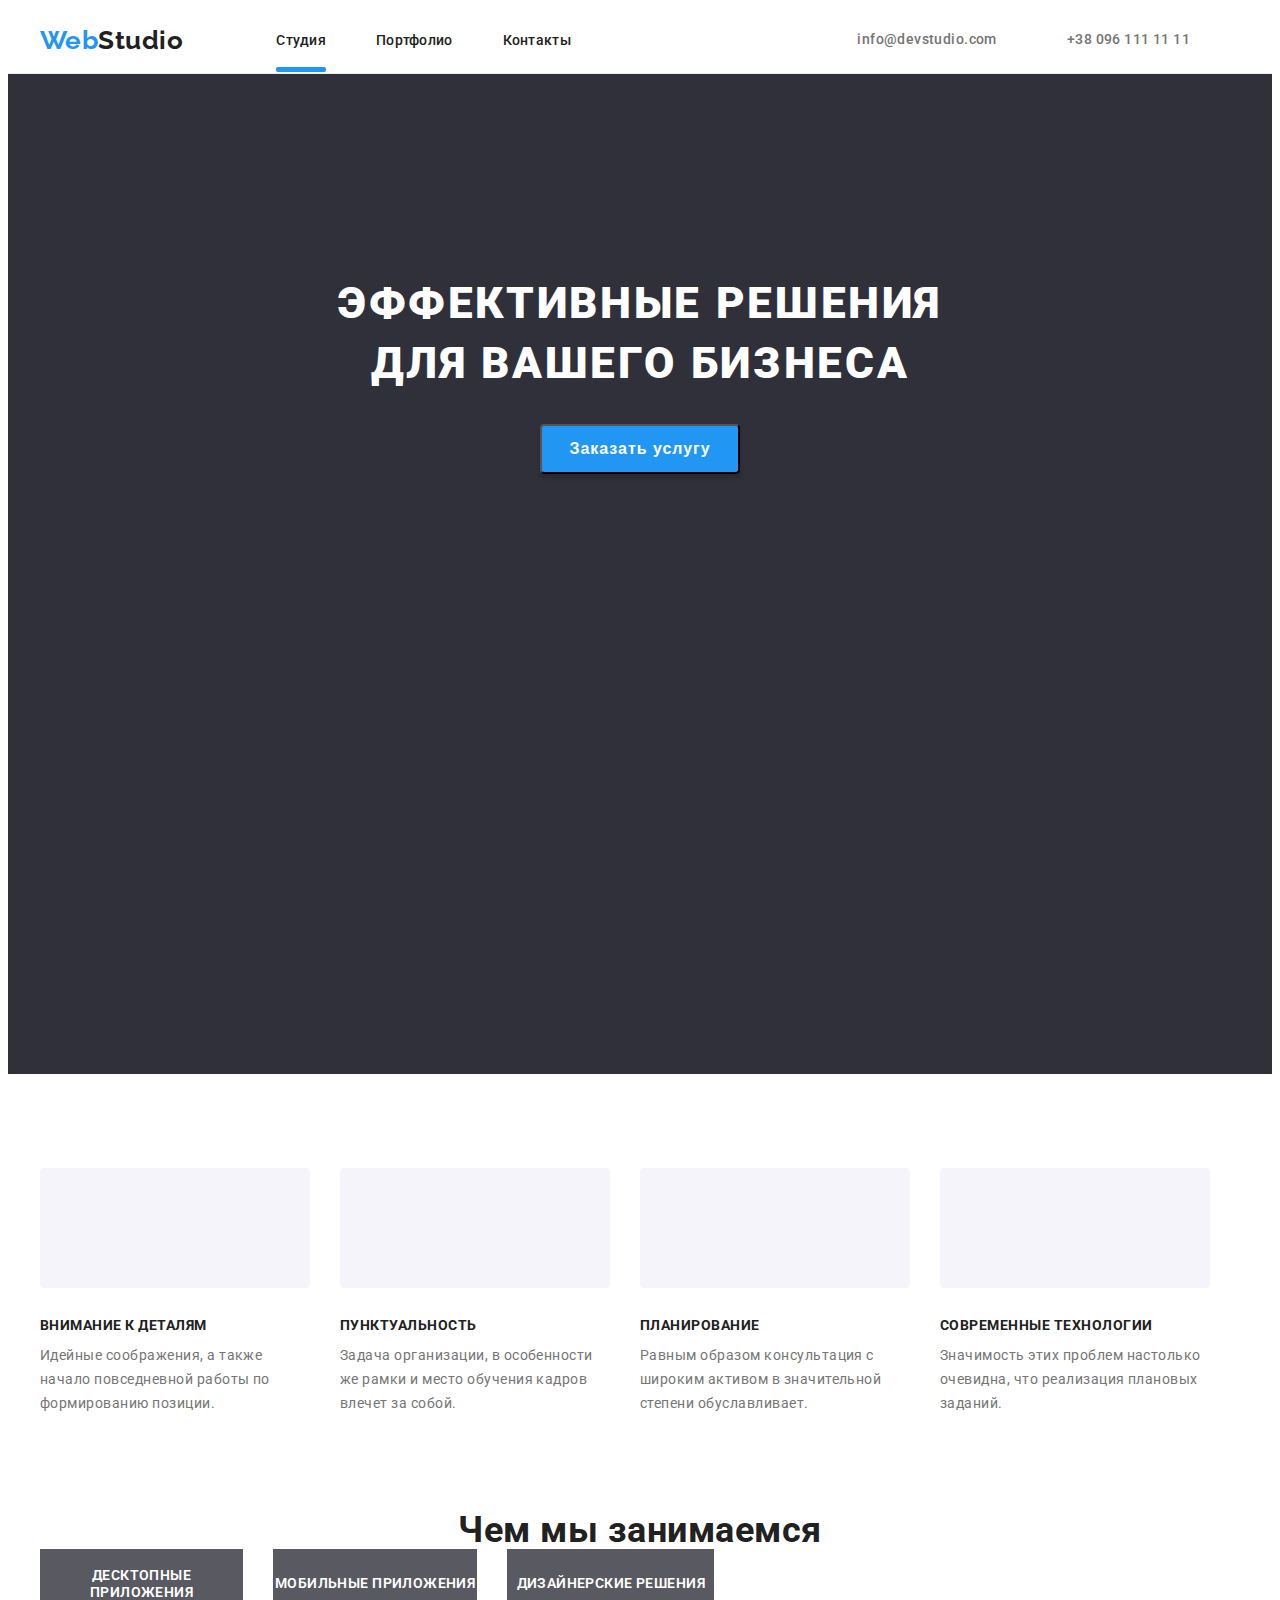
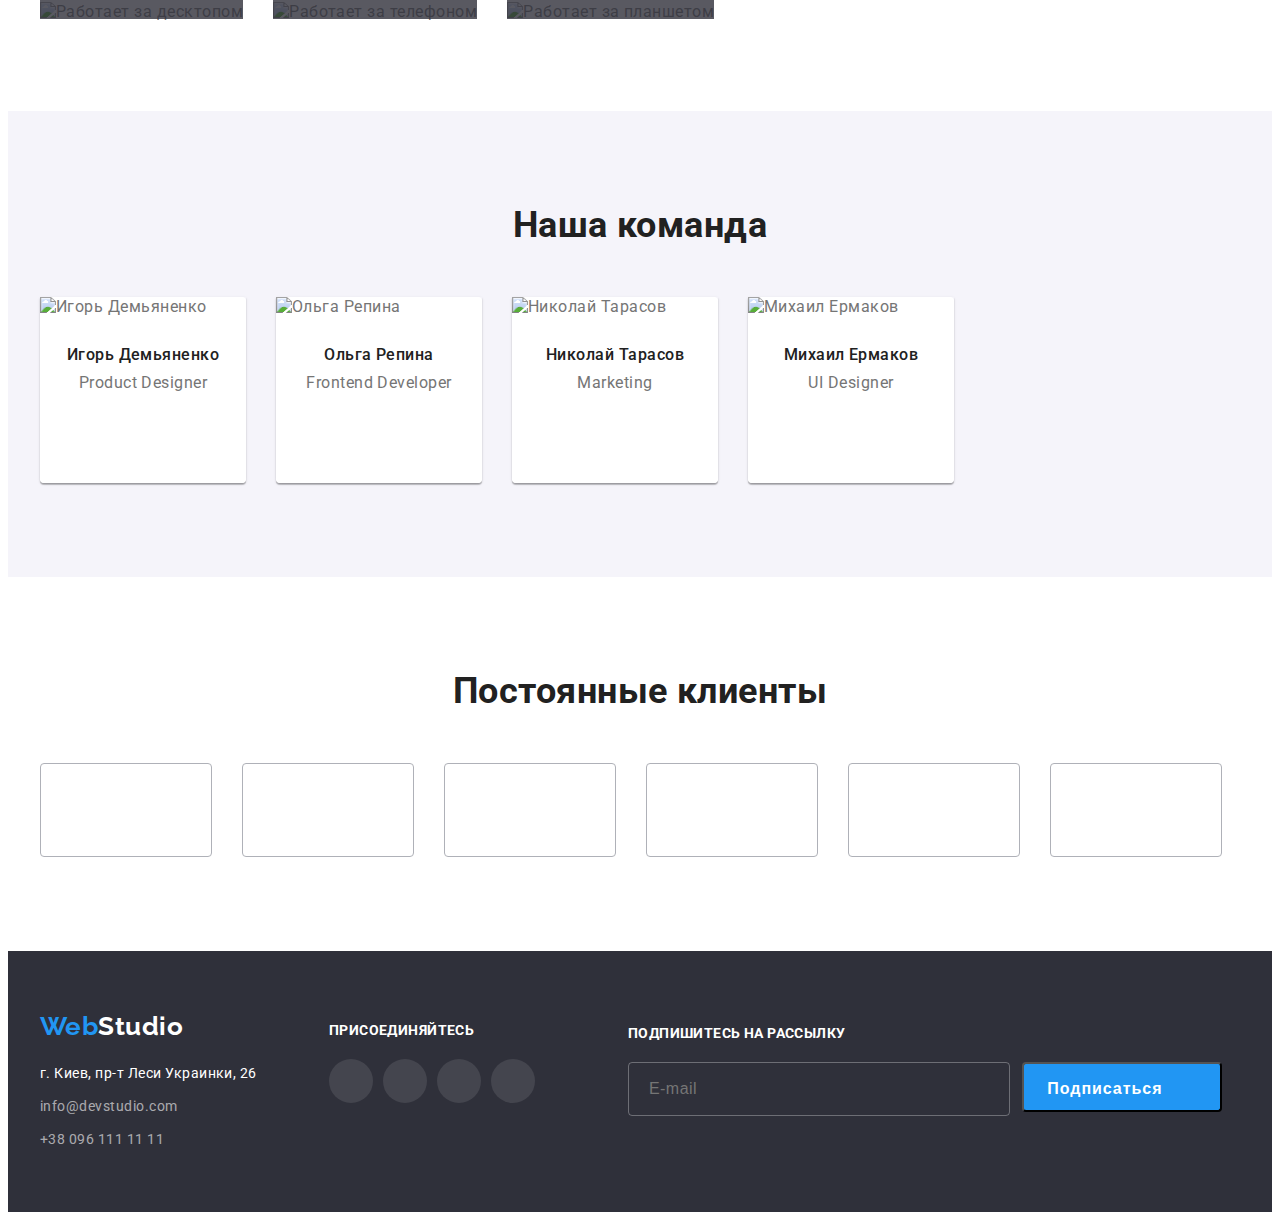
==== index.html @ 97c5f388 "3commit" ====
<!DOCTYPE html>
<html lang="ru">
<head>
    
    <meta charset="UTF-8">
    <meta http-equiv="X-UA-Compatible" content="IE=edge">
    <meta name="viewport" content="width=device-width, initial-scale=1.0">
    <title>Document</title>
    <link href="https://fonts.googleapis.com/css2?family=Raleway:wght@700&family=Roboto:wght@400;500;700;900&display=swap"
        rel="stylesheet">
        <link rel="stylesheet" href="https://cdnjs.cloudflare.com/ajax/libs/modern-normalize/1.1.0/modern-normalize.min.css"
            integrity="sha512-wpPYUAdjBVSE4KJnH1VR1HeZfpl1ub8YT/NKx4PuQ5NmX2tKuGu6U/JRp5y+Y8XG2tV+wKQpNHVUX03MfMFn9Q=="
            crossorigin="anonymous" referrerpolicy="no-referrer" />
    <link rel="stylesheet" href="./css/styles.css">
    <link rel="stylesheet" href="./css/main.min.css">
    <link rel="preconnect" href="./portfolio.html">
    <link rel="preconnect" href="https://fonts.googleapis.com">
    <link rel="preconnect" href="https://fonts.gstatic.com" crossorigin>
    
</head>
<body>
    <!-- Шапка сайта -->
    <header class="header">
        <div class="container">
        <nav class="nav">
            <a class="nav-logo link" href="" ><span class="logoweb">Web</span>Studio</a>
            <ul class="header-list list">
                <li class="header-item main-underline">
                    <a class="nav-link link" href="2">Студия </a>
                </li>
                <li class="header-item">
                    <a class="nav-link link" href="./portfolio.html">Портфолио</a>
                </li>
                <li class="header-item">
                    <a class="nav-link link" href="4">Контакты</a>
                </li>
            </ul>
        </nav>
        
        <div class="contactq">
             
            <a class="cont-mail link" href="mailto:info@devstudio.com">
                <svg class="header-logo-icon" width="16" height="12">
                    <use href="./images/icon-sprite/sprite.svg#icon-envelope"></use>
                </svg>info@devstudio.com
            </a>
           
            
            <a class="cont-mail link" href="tel:+380961111111">
                <svg class="header-logo-icon" width="10" height="16">
                <use href="./images/icon-sprite/sprite.svg#icon-smartphone"></use>
            </svg>+38 096 111 11 11
            </a>
        </div>
        </div>
        
    </header>
    <main>
     <section class="hero">
          <div class="container">
            <h1 class="hero-title">Эффективные решения<br>
            для вашего бизнеса</h1>
            <button data-modal-open class="main-button btn" type=button>Заказать услугу</button>
        </div>
    </section> 
    <section class="pluses">
        <div class="container">
            <ul class="pluses-list list">
            <li class="pluses-item">
                <div class="pluses-cont">
                    <svg class="" width="70" height="70">
                        <use href="./images/icon-sprite/sprite.svg#icon-antenna"></use>
                    </svg>
                        
                </div>
            <h2 class="pluses-title" >Внимание к деталям</h2>
            <p class="pluses-text" >Идейные соображения, а также начало повседневной работы по формированию позиции.</p>
            </li>
            <li class="pluses-item">
                <div class="pluses-cont">
                    <svg class="" width="70" height="70">
                        <use href="./images/icon-sprite/sprite.svg#icon-clock"></use>
                    </svg>
                </div>
            <h2 class="pluses-title" >Пунктуальность</h2>
            <p class="pluses-text" >Задача организации, в особенности же рамки и место обучения кадров влечет за собой.</p>
            </li>
            <li class="pluses-item">
                <div class="pluses-cont">
                    <svg class="" width="70" height="70">
                        <use href="./images/icon-sprite/sprite.svg#icon-diagram"></use>
                    </svg>
                </div>
            <h2 class="pluses-title" >Планирование</h2>
            <p class="pluses-text" >Равным образом консультация с широким активом в значительной степени обуславливает.</p>
            </li>
            <li class="pluses-item">
                <div class="pluses-cont">
                    <svg class="" width="70" height="70">
                        <use href="./images/icon-sprite/sprite.svg#icon-astronaut"></use>
                    </svg>
                </div>
            <h2 class="pluses-title" >Современные технологии</h2>
            <p class="pluses-text" >Значимость этих проблем настолько очевидна, что реализация плановых заданий.</p>
        
            </li>
            </ul>
        </div>
    </section> 
    <section class="cases">
        <div class="container">
        <h2 class="cases-title title">Чем мы занимаемся</h2>
        <ul class="cases-list list">
            <li class="cases-item">
            <div class="case-cont">  
            <img src="./images/Work/desktop.jpg" alt="Работает за десктопом" width="370">
            <p class="cases-text">Десктопные приложения</p>
            </div>
        </li>
            <li class="cases-item">
                <div class="case-cont">
                <img src="./images/Work/mobile.jpg" alt="Работает за телефоном" width="370">
            <p class="cases-text">МОБИЛЬНЫЕ ПРИЛОЖЕНИЯ</p>
        </div>
        </li>
            <li class="cases-item">
                <div class="case-cont">
                <img src="./images/Work/tablet.jpg" alt="Работает за планшетом" width="370">
            <p class="cases-text">ДИЗАЙНЕРСКИЕ РЕШЕНИЯ</p>
        </div>    
        </li>
        </ul>
        </div>
    </section> 
    <section class="team">
        <div class="container">
        <h2 class="team-title title">Наша команда</h2>
        <ul class="team-list list">
             
            <li  class="team-item">
                <div class="team-info">
               
                <img class="team-img" src="./images/Team/teammate1.jpg" alt="Игорь Демьяненко" width="270">
                <h3 class="teammate">Игорь Демьяненко</h3>
                <p class="position" lang="en">  Product Designer</p>
                <ul class="list team-icon">
                    <li class="team-marg">
                        <a class="tlm" href="">
                            <svg class="team-logo-icon" width="20" height="20">
                                <use href="./images/icon-sprite/sprite.svg#icon-instagram"></use>
                            </svg>
                        </a>
                    </li>
                    <li class="team-marg">
                        <a class="tlm" href="">
                            <svg class="team-logo-icon" width="20" height="20">
                                <use href="./images/icon-sprite/sprite.svg#icon-twitter"></use>
                            </svg>
                        </a>
                    </li>
                    <li class="team-marg">
                        <a class="tlm" href="">
                            <svg class="team-logo-icon" width="20" height="20">
                                <use href="./images/icon-sprite/sprite.svg#icon-facebook"></use>
                            </svg>
                        </a>
                    </li>
                    <li class="team-marg">
                        <a class="tlm" href="">
                            <svg class="team-logo-icon" width="20" height="20">
                                <use href="./images/icon-sprite/sprite.svg#icon-linkedin"></use>
                            </svg>
                        </a>
                    </li>
                    </li>
                </ul>
                </div>
                
                
            </li>
            
            <li class="team-item">
                <div class="team-info">
                <img class="team-img" src="./images/Team/teammate2.jpg" alt="Ольга Репина" width="270">
                <h3 class="teammate">Ольга Репина</h3>
                <p class="position" lang="en">Frontend Developer</p>
                <ul class="list team-icon">
                    <li class="team-marg">
                        <a class="tlm" href="">
                            <svg class="team-logo-icon" width="20" height="20">
                                <use href="./images/icon-sprite/sprite.svg#icon-instagram"></use>
                            </svg>
                        </a>
                    </li>
                    <li class="team-marg">
                        <a class="tlm" href="">
                            <svg class="team-logo-icon" width="20" height="20">
                                <use href="./images/icon-sprite/sprite.svg#icon-twitter"></use>
                            </svg>
                        </a>
                    </li>
                    <li class="team-marg">
                        <a class="tlm" href="">
                            <svg class="team-logo-icon" width="20" height="20">
                                <use href="./images/icon-sprite/sprite.svg#icon-facebook"></use>
                            </svg>
                        </a>
                    </li>
                    <li class="team-marg">
                        <a class="tlm" href="">
                            <svg class="team-logo-icon" width="20" height="20">
                                <use href="./images/icon-sprite/sprite.svg#icon-linkedin"></use>
                            </svg>
                        </a>
                    </li>
                    </li>
                </ul>
                </div>
            </li>
            <li class="team-item">
                <div class="team-info">
                <img class="team-img" src="./images/Team/teammate3.jpg" alt="Николай Тарасов" width="270">
                <h3 class="teammate">Николай Тарасов</h3>
                <p class="position" lang="en">Marketing</p>
            <ul class="list team-icon">
                <li class="team-marg">
                    <a class="tlm" href="">
                        <svg class="team-logo-icon" width="20" height="20">
                            <use href="./images/icon-sprite/sprite.svg#icon-instagram"></use>
                        </svg>
                    </a>
                </li>
                <li class="team-marg">
                    <a class="tlm" href="">
                        <svg class="team-logo-icon" width="20" height="20">
                            <use href="./images/icon-sprite/sprite.svg#icon-twitter"></use>
                        </svg>
                    </a>
                </li>
                <li class="team-marg">
                    <a class="tlm" href="">
                        <svg class="team-logo-icon" width="20" height="20">
                            <use href="./images/icon-sprite/sprite.svg#icon-facebook"></use>
                        </svg>
                    </a>
                </li>
                <li class="team-marg">
                    <a class="tlm" href="">
                        <svg class="team-logo-icon" width="20" height="20">
                            <use href="./images/icon-sprite/sprite.svg#icon-linkedin"></use>
                        </svg>
                    </a>
                </li>
                </li>
            </ul>
            </div>

            </li>
            <li class="team-item">
                <div class="team-info">
                <img class="team-img" src="./images/Team/teammate4.jpg" alt="Михаил Ермаков" width="270">
                <h3 class="teammate">Михаил Ермаков</h3>
                <p class="position" lang="en">UI Designer</p>
                <ul class="list team-icon">
                    <li class="team-marg">
                        <a class="tlm" href="">
                            <svg class="team-logo-icon" width="20" height="20">
                                <use href="./images/icon-sprite/sprite.svg#icon-instagram"></use>
                            </svg>
                        </a>
                    </li>
                    <li class="team-marg">
                        <a class="tlm" href="">
                            <svg class="team-logo-icon" width="20" height="20">
                                <use href="./images/icon-sprite/sprite.svg#icon-twitter"></use>
                            </svg>
                        </a>
                    </li>
                    <li class="team-marg">
                        <a class="tlm" href="">
                            <svg class="team-logo-icon" width="20" height="20">
                                <use href="./images/icon-sprite/sprite.svg#icon-facebook"></use>
                            </svg>
                        </a>
                    </li>
                    <li class="team-marg">
                        <a class="tlm" href="">
                            <svg class="team-logo-icon" width="20" height="20">
                                <use href="./images/icon-sprite/sprite.svg#icon-linkedin"></use>
                            </svg>
                        </a>
                    </li>
                    </li>
                </ul>
                </div>
            </li>
        </ul>
        </div>
    </section>
    
    <section class="clients">
        <div class="container">
        <h2 class="team-title title">Постоянные клиенты</h2>
        <ul class="list clients-list">
            <li class="clients-marg">
                <a class="clients-item" href="">
                <svg class="clients-logo-icon" width="106" height="60">
                    <use href="./images/icon-sprite/sprite.svg#icon-yako"></use>
                </svg>
                </a>
            </li>
            <li class="clients-marg">
                <a class="clients-item" href="">
                <svg class="clients-logo-icon" width="106" height="60">
                    <use href="./images/icon-sprite/sprite.svg#icon-company"></use>
                </svg>
                </a>
            </li>
            <li class="clients-marg">
                <a class="clients-item" href="">
                <svg class="clients-logo-icon" width="106" height="60">
                    <use href="./images/icon-sprite/sprite.svg#icon-company2"></use>
                </svg>
                </a>
            </li>
            <li class="clients-marg">
                <a class="clients-item" href="">
                <svg class="clients-logo-icon" width="106" height="60">
                    <use href="./images/icon-sprite/sprite.svg#icon-foster"></use>
                </svg>
                </a>
            </li>
            <li class="clients-marg">
                <a class="clients-item" href="">
                <svg class="clients-logo-icon" width="106" height="60">
                    <use href="./images/icon-sprite/sprite.svg#icon-brand"></use>
                </svg>
                </a>
            </li>
            <li class="clients-marg">
                <a class="clients-item" href="">
                <svg class="clients-logo-icon" width="106" height="60">
                    <use href="./images/icon-sprite/sprite.svg#icon-tagline"></use>
                </svg>
                </a>
            </li>
        </ul>
        </div>
    </section>
    </main>
    
    <!-- Футер -->
    <footer class="footer">
        <div class="container footer-cont">
                <div>
                    <a class="foot-logo link" href=""><span class="logoweb">Web</span>Studio</a>    <!-- address -->
                    <addres class="footer">
                <ul class="list">
                    
                <li class="addres-item">
                    <a class="foot-link link" href="https://goo.gl/maps/ouvRoWt94udnchgPA" target="blank">г. Киев, пр-т Леси Украинки, 26</a>
                </li>
                <li class="addres-item">
                    <a class="contact-link link" href="mailto:info@devstudio.com">info@devstudio.com</a>
                </li>
                <li class="addres-item">
                    <a class="contact-link link" href="tel:+380961111111">+38 096 111 11 11</a>
                </li>
                </ul>
                </div>
                <div class="soc-link-fot">
                    <p class="footer-title">ПРИСОЕДИНЯЙТЕСЬ</p>
                    <ul class="list team-icon">
                        <li class="soc-marg">
                            <a class="foot-soc-list" href="">
                            <svg class="foot-logo-icon" width="20" height="20">
                                <use href="./images/icon-sprite/sprite.svg#icon-instagram"></use>
                            </svg>
                            </a>
                        </li>
                        <li class="soc-marg">
                            <a class="foot-soc-list" href="">
                            <svg class="foot-logo-icon" width="20" height="20">
                                <use href="./images/icon-sprite/sprite.svg#icon-twitter"></use>
                            </svg>
                            </a>
                        </li>
                        <li class="soc-marg">
                            <a class="foot-soc-list" href="">
                            <svg class="foot-logo-icon" width="20" height="20">
                                <use href="./images/icon-sprite/sprite.svg#icon-facebook"></use>
                            </svg>
                            </a>
                        </li>
                        <li class="soc-marg">
                            <a class="foot-soc-list" href="">
                            <svg class="foot-logo-icon" width="20" height="20">
                                <use href="./images/icon-sprite/sprite.svg#icon-linkedin"></use>
                            </svg>
                            </a>
                        </li>
                        </li>
                    </ul>
                </div>
                <div class="subscribe">
                    <form>
                        <label class="title-mail-footer" for="mail">Подпишитесь на рассылку </label>
                        <div class="sub-send">
                        <input class="input-sub placeholder-footer" id="mail" type="mail" name="mail" placeholder="E-mail">
                        <button  class="foot-button btn" type=submit>Подписаться
                            <svg class="foot-btn-logo" width="24" height="24">
                                <use href="./images/icon-sprite/sprite.svg#icon-send"></use>
                            </svg>
                        </button>
                        </div>
                        
                        
                    </form>

                </div>
            
        </addres>
        </div>
    </footer>
<div class="backdrop is-hidden" data-modal >
    <div class="modal">
        <h3 class="modal-text">
            Оставьте свои данные, мы вам перезвоним
        </h3>
        <form action="#" class="modal-form" >
            
                <label class="modal-form-lable" for="name">Имя</label>
            <div class="input">
                <input type="text" name="name" id="name" class="modal-form-input">
                <svg class="modal-logo-icon" width="15" height="15">
                    <use href="./images/icon-sprite/sprite.svg#icon-user"></use>
                </svg>
            </div>
            
                <label class="modal-form-lable" for="tel">Телефон</label>
            <div class="input">
                <input type="tel" name="tel" id="tel" class="modal-form-input">
                <svg class="modal-logo-icon" width="15" height="15">
                    <use href="./images/icon-sprite/sprite.svg#icon-tel2"></use>
                </svg>
            </div>
            
                <label class="modal-form-lable" for="mail1">Почта</label>
            <div class="input">
                <input type="mail" name="mail" id="mail1" class="modal-form-input">
                <svg class="modal-logo-icon" width="15" height="15">
                    <use href="./images/icon-sprite/sprite.svg#icon-mail2"></use>
                </svg>
            </div>
            <div class="textarea-cont">
                <label class="modal-form-lable" for="comment">Комментарий</label>
                <textarea style="" class="modal-txt placeholder-text" name="comment" id="comment" placeholder="Введите текст" ></textarea>
            </div>
            <div class="check-cont">
                <input type="checkbox" id="check" class="visually-hidden  checkbox" name="policy">
                <label class="check-text" for="check">
                    <span class="icon-check" >
                    <svg class="icon-property" width="18" height="18">
                        <use href="./images/icon-sprite/sprite.svg#icon-check"></use>
                    </svg>
                    </span>
                    Соглашаюсь с рассылкой и принимаю </label><a class="policy-text" href="" >Условия договора</a>
            </div>
            <button data-modal-open class="main-button btn" type=submit>Отправить</button>

        
         <div data-modal-close class="close-cont">
        <img data-modal-close src="./images/close-black-18dp (2) 1.svg" alt="close" width="18">
            </div>
            
        </form>
    
    
        
    </div>
</div>
<script src="./js/model.js"></script>
</body>
</html>
---- css/main.min.css ----
body{background-color:#ffffff;font-family:'Roboto', sans-serif;color:var(--main-text-color);letter-spacing:0.03em}p,h1,h2,h3,h4,h5,h6{margin-top:0;margin-bottom:0}ul{margin-top:0;margin-bottom:0;padding-left:0}.list{list-style:none}.link{text-decoration:none;color:var(--main-title-color);transition-property:color;transition-duration:250ms;transition-timing-function:cubic-bezier(0.4, 0, 0.2, 1)}.link:hover,.link:focus{color:var(--accent-color)}:root{--main-title-color: #212121;--secondary-title-color: #303030;--main-text-color: #757575;--secondary-text-color: #9da4bd;--accent-color: #2196f3;--h1-color: #ffffff}.container{width:1200px;padding-left:15px;padding-right:15px;margin:0 auto}.title{font-weight:700;font-size:36px;line-height:1.16;color:var(--main-title-color)}.visually-hidden{position:absolute;width:1px;height:1px;margin:-1px;padding:0;overflow:hidden;border:0;clip:rect(0 0 0 0)}.header-link:focus,.header-link:hover{background-color:#2196f3}.header-logo-icon:hover,.header-logo-icon:focus{fill:#03a9f4}.header{border-bottom:1px solid #ececec}.header .container{display:flex;align-items:center}.header-list{display:flex}.logo-icon{fill:currentColor}.logo-icon:hover,.logo-icon:focus{background-color:#2196f3;fill:white}.header-logo-icon{margin-right:10px;transition:color 250ms cubic-bezier(0.4, 0, 0.2, 1)}.nav{display:flex;align-items:center}.contactq{display:flex;margin-left:auto;align-items:center}.contact-div-right{display:flex;margin-left:30px;align-items:center}.contact-div-right:hover{fill:#03a9f4}.contact-div{display:flex;align-items:center;transition:color 250ms cubic-bezier(0.4, 0, 0.2, 1)}.contact-div:hover{fill:#03a9f4}.nav-logo{font-family:'Raleway', sans-serif;font-size:26px;line-height:1.2;font-weight:700;margin-right:93px}.logoweb{color:var(--accent-color)}.nav-link{position:relative;display:block;padding-top:24px;padding-bottom:25px;font-size:14px;line-height:1.16;font-weight:500;letter-spacing:0.02em}.header-item{position:relative}.header-item:not(:last-child){margin-right:50px}.main-underline::after{position:absolute;content:'';display:flex;width:100%;height:5px;background-color:#2196f3;border-radius:2px;bottom:1px;transition-property:color;transition-duration:250ms;transition-timing-function:cubic-bezier(0.4, 0, 0.2, 1)}.main-underline:hover::after{color:#03a9f4}.second-underline::after{position:absolute;content:'';display:flex;width:100%;height:5px;background-color:#2196f3;border-radius:2px;bottom:1px}.cont-mail{display:flex;align-items:center;padding-top:24px;padding-bottom:25px;font-size:14px;line-height:1.14;font-weight:500;color:var(--main-text-color);letter-spacing:0.03em;margin-right:50px;transition:color 250ms cubic-bezier(0.4, 0, 0.2, 1)}.cont-mail:hover,.cont-mail:focus{fill:#03a9f4}.cont-tel{display:block;padding-top:24px;padding-bottom:25px;font-size:14px;line-height:1.14;font-weight:500;color:var(--main-text-color);letter-spacing:0.03em;transition:color 250ms cubic-bezier(0.4, 0, 0.2, 1)}.cont-tel:hover,.cont-tel:focus{fill:#03a9f4}.hero{background-color:#2f303a;height:600px;padding-top:200px;display:block;max-width:1600px;margin-left:auto;margin-right:auto;background-size:cover;background-repeat:no-repeat;background-position:center;background-image:linear-gradient(rgba(47,48,58,0.4), rgba(47,48,58,0.4)),url(../images/hero.jpg);text-align:center;padding-top:200px;padding-bottom:200px}.hero-title{text-align:center;text-transform:uppercase;font-size:44px;font-weight:900;line-height:1.36;letter-spacing:0.06em;color:var(--h1-color)}.main-button{font-size:16px;font-weight:700;line-height:1.86;color:var(--h1-color);background-color:var(--accent-color);letter-spacing:0.06em;box-shadow:0px 4px 4px rgba(0,0,0,0.15);width:200px;height:50px;border-radius:4px;display:block;margin:auto;margin-top:30px}.btn:hover,.btn:focus{color:var(--h1-color);background-color:var(--accent-color)}.pluses{display:flex;padding-top:94px;padding-bottom:94px}.pluses-list{display:flex}.pluses-cont{display:flex;justify-content:center;align-items:center;width:270px;height:120px;background-color:#f5f4fa;border-radius:4px;margin-bottom:30px}.pluses-item{width:270px}.pluses-item:not(:last-child){margin-right:30px}.pluses-item .pluses-title{text-transform:uppercase;font-size:14px;line-height:1.14;font-weight:700;color:var(--main-title-color);margin-bottom:10px}.pluses-text{font-size:14px;line-height:1.71}.cases-title{text-align:center;margin-bottom:50px}.cases-list{display:flex}.cases{padding-bottom:90px}.cases-item:not(:last-child){margin-right:30px}.case-cont{position:relative}.cases-text{position:absolute;font-style:normal;font-weight:600;font-size:14px;line-height:1.2;text-align:center;letter-spacing:0.03em;text-transform:uppercase;color:#fff;display:flex;bottom:2px;left:0;justify-content:center;align-items:center;width:100%;height:70px;background-color:rgba(47,48,58,0.8)}.team{background-color:#f5f4fa;padding-top:94px;padding-bottom:94px}.team-icon{display:flex;justify-content:center;align-items:center;padding-bottom:30px}.team-info{background-color:white;border-radius:4px}.tlm{display:flex;justify-content:center;align-items:center;width:44px;height:44px;border-radius:50%;transition-property:background-color, fill;transition-duration:250ms;transition-timing-function:cubic-bezier(0.4, 0, 0.2, 1)}.tlm:focus,.tlm:hover{background-color:#2196f3;fill:white}.tlm:focus.team-logo-icon,.tlm:focus .team-logo-icon,.tlm:hover.team-logo-icon,.tlm:hover .team-logo-icon{fill:white}.tlm .team-logo-icon{fill:#afb1b8;transition-property:background-color, fill;transition-duration:250ms;transition-timing-function:cubic-bezier(0.4, 0, 0.2, 1)}.team-marg:not(:last-child){margin-right:10px}.logo-icon{fill:currentColor}.team-list{display:flex}.team-title{text-align:center;margin-bottom:50px}.team-img{margin-bottom:30px}.team-item{box-shadow:0px 1px 3px rgba(0,0,0,0.12),0px 1px 1px rgba(0,0,0,0.14),0px 2px 1px rgba(0,0,0,0.2);border-radius:0px 0px 4px 4px}.team-item:not(:last-child){margin-right:30px}.teammate{font-size:16px;line-height:1.17;font-weight:500;color:var(--main-title-color);text-align:center}.position{font-size:16px;line-height:1.17;color:var(--main-text-color);margin-top:10px;margin-bottom:16px;text-align:center}.clients{padding-top:94px;padding-bottom:94px}.clients-list{display:flex}.clients-item{display:flex;width:170px;height:92px;border:1px solid #afb1b8;border-radius:4px;justify-content:center;align-items:center;transition-property:border;transition-duration:250ms;transition-timing-function:cubic-bezier(0.4, 0, 0.2, 1)}.clients-item:hover{border:1px solid #03a9f4}.clients-item:hover .clients-logo-icon{fill:#2196f3}.clients-item:focus .clients-logo-icon{fill:#2196f3}.clients-marg:not(:last-child){margin-right:30px}.clients-logo-icon{fill:#afb1b8;transition-property:fill;transition-duration:250ms;transition-timing-function:cubic-bezier(0.4, 0, 0.2, 1)}.footer{background-color:#2f303a;padding-bottom:60px;padding-top:60px}.footer-cont{display:flex}.soc-link-fot{margin-left:72px;padding-top:12px}.footer-title{margin-bottom:20px;color:white;font-weight:700;font-size:14px;line-height:1.14;letter-spacing:0.03em;text-transform:uppercase}.footer-list{display:flex}.contact-link{font-size:14px;line-height:1.71;color:rgba(255,255,255,0.6);margin-top:9px;margin-bottom:9px}.addres-item:not(:last-child){margin-bottom:9px}.foot-logo{display:flex;font-family:'Raleway', sans-serif;font-size:26px;line-height:1.2;font-weight:700;color:#ffffff;margin-bottom:20px}.foot-link{font-size:14px;line-height:1.71;color:#ffffff;text-decoration:none}.foot-soc-list{display:flex;justify-content:center;align-items:center;width:44px;height:44px;border-radius:50%;background-color:rgba(255,255,255,0.1);transition-property:background-color, fill;transition-duration:250ms;transition-timing-function:cubic-bezier(0.4, 0, 0.2, 1)}.foot-soc-list:focus,.foot-soc-list:hover{background-color:#2196f3;fill:white}.soc-marg:not(:last-child){margin-right:10px}.foot-logo-icon{fill:#ffffff}.subscribe{display:flex;margin-left:93px;padding-top:12px}.sub-send{display:flex;margin-top:20px}.input-sub{width:358px;height:50px;border-radius:4px;background-color:transparent;border:1px solid rgba(255,255,255,0.3);padding-left:20px}.foot-btn-logo{fill:white;margin-left:10px}.title-mail-footer{font-weight:bold;font-size:14px;line-height:16px;letter-spacing:0.03em;text-transform:uppercase;color:#ffffff;align-items:baseline}.placeholder-footer{font-size:16px;line-height:calc(20 / 16);letter-spacing:0.03em;color:rgba(255,255,255,0.6)}.foot-button{display:flex;position:relative;font-size:16px;padding-top:10px;padding-bottom:10px;align-content:center;justify-content:center;font-weight:700;line-height:1.86;color:var(--h1-color);background-color:var(--accent-color);letter-spacing:0.06em;width:200px;height:50px;border-radius:4px;margin-left:12px}.filt-sect{padding-top:94px;padding-bottom:94px}.filters{display:flex;justify-content:center;margin-bottom:50px}.btn:hover,.btn:focus{box-shadow:0px 1px 3px rgba(0,0,0,0.12),0px 1px 1px rgba(0,0,0,0.14),0px 2px 1px rgba(0,0,0,0.2)}.filter-item:not(:last-child){margin-right:8px}.case{display:flex;flex-wrap:wrap}.case-name{font-size:18px;line-height:2;color:var(--main-title-color)}.case-text{font-size:14px;line-height:1.88}.case-item{cursor:pointer;transition-property:box-shadow;transition-duration:250ms;transition-timing-function:cubic-bezier(0.4, 0, 0.2, 1)}.case-item:hover{box-shadow:0px 1px 3px rgba(0,0,0,0.12),0px 1px 1px rgba(0,0,0,0.14),0px 2px 1px rgba(0,0,0,0.2)}.case-item:hover .overlay-text{transform:translateY(-100%);opacity:1}.case-item:not(:nth-child(n+7)){margin-bottom:30px}.case-item:not(:nth-child(3n)){margin-right:30px}.case-border{border:1px solid #eeeeee;border-top:1px solid #eeeeee;margin-top:-5px;padding-left:24px;padding-top:20px;padding-bottom:20px}.overlay{position:relative;overflow:hidden}.overlay-text{position:absolute;font-weight:normal;font-size:18px;line-height:calc(28 / 18);padding:63px 24px;color:#ffffff;transition:transform 250ms cubic-bezier(0.4, 0, 0.2, 1);width:100%;height:100%;background-color:rgba(33,150,243,0.9);opacity:1}.pointer{cursor:pointer;font-size:16px;font-weight:500;line-height:1.63;color:var(--main-title-color);background-color:#f5f4fa;border-radius:4px;border:transparent;padding:6px 22px 6px 22px;transition-property:color, background-color;transition-duration:250ms;transition-timing-function:cubic-bezier(0.4, 0, 0.2, 1)}.backdrop{position:fixed;left:0;top:0;width:100%;height:100%;background-color:rgba(0,0,0,0.2);opacity:1;transition-property:opacity;transition-duration:250ms;transition-timing-function:cubic-bezier(0.4, 0, 0.2, 1)}.backdrop.is-hidden{opacity:0;pointer-events:none}.backdrop.is-hidden .modal{transform:translate(-50%, -50%) scale(0.5)}.modal{position:absolute;top:50%;left:50%;transform:translate(-50%, -50%) scale(1);width:528px;height:581px;background-color:#fff;padding:40px;transition:transform 250ms cubic-bezier(0.4, 0, 0.2, 1)}.modal-text{font-size:20px;line-height:calc(23 / 20);text-align:center;letter-spacing:0.03em;color:#212121;margin-bottom:12px}.input{display:flex;justify-content:center;flex-direction:column;margin-bottom:10px}.modal-form-lable{top:0;left:0;margin-bottom:4px;font-weight:normal;font-size:12px;line-height:calc(14 / 12);letter-spacing:0.01em;color:#757575;display:block}.modal-form-input{position:relative;width:448px;height:40px;border:solid 1px rgba(33,33,33,0.2);border-radius:4px;cursor:pointer;padding-left:42px;transition:border-color 250ms cubic-bezier(0.4, 0, 0.2, 1)}.modal-form-input:hover,.modal-form-input:focus{border-color:var(--accent-color);fill:var(--accent-color)}.modal-logo-icon{position:absolute;margin-left:12px;transition:fill 250ms cubic-bezier(0.4, 0, 0.2, 1)}.modal-form-input:hover+.modal-logo-icon,.modal-form-input:focus+.modal-logo-icon{fill:var(--accent-color)}.textarea-cont{display:flex;flex-direction:column}.modal-txt{width:100%;height:120px;border:solid 1px rgba(33,33,33,0.2);border-radius:4px;transition:border-color 250ms cubic-bezier(0.4, 0, 0.2, 1);resize:none;display:block;padding-left:16px;padding-top:12px;margin-bottom:20px}.placeholder-text{font-weight:normal;font-size:12px;line-height:calc(14 / 12);letter-spacing:0.01em}.check-cont{display:flex;flex-direction:row;font-weight:400;font-size:14px;line-height:1.7;letter-spacing:0.03em}.check-text{display:flex;align-items:center;font-weight:normal;font-size:14px;line-height:24px;letter-spacing:0.03em;color:#757575;text-align:center}.policy-text{font-weight:normal;font-size:14px;line-height:24px;letter-spacing:0.03em;text-decoration:underline;color:var(--accent-color)}.icon-check{width:16px;height:15px;border:solid 2px #000000;border-radius:2px;margin-right:7px;display:flex;justify-content:center;align-items:center}.icon-property{fill:transparent}.checkbox:checked+.check-text>.icon-check{background-color:var(--accent-color);border:none}.close-cont{position:absolute;display:flex;justify-content:center;align-items:center;top:0;right:0;width:30px;height:30px;border-radius:50%;border:1px solid rgba(0,0,0,0.1);margin-top:8px;margin-right:8px;box-shadow:0px 1px 3px rgba(0,0,0,0.12),0px 1px 1px rgba(0,0,0,0.14),0px 2px 1px rgba(0,0,0,0.2)}
/*# sourceMappingURL=main.min.css.map */
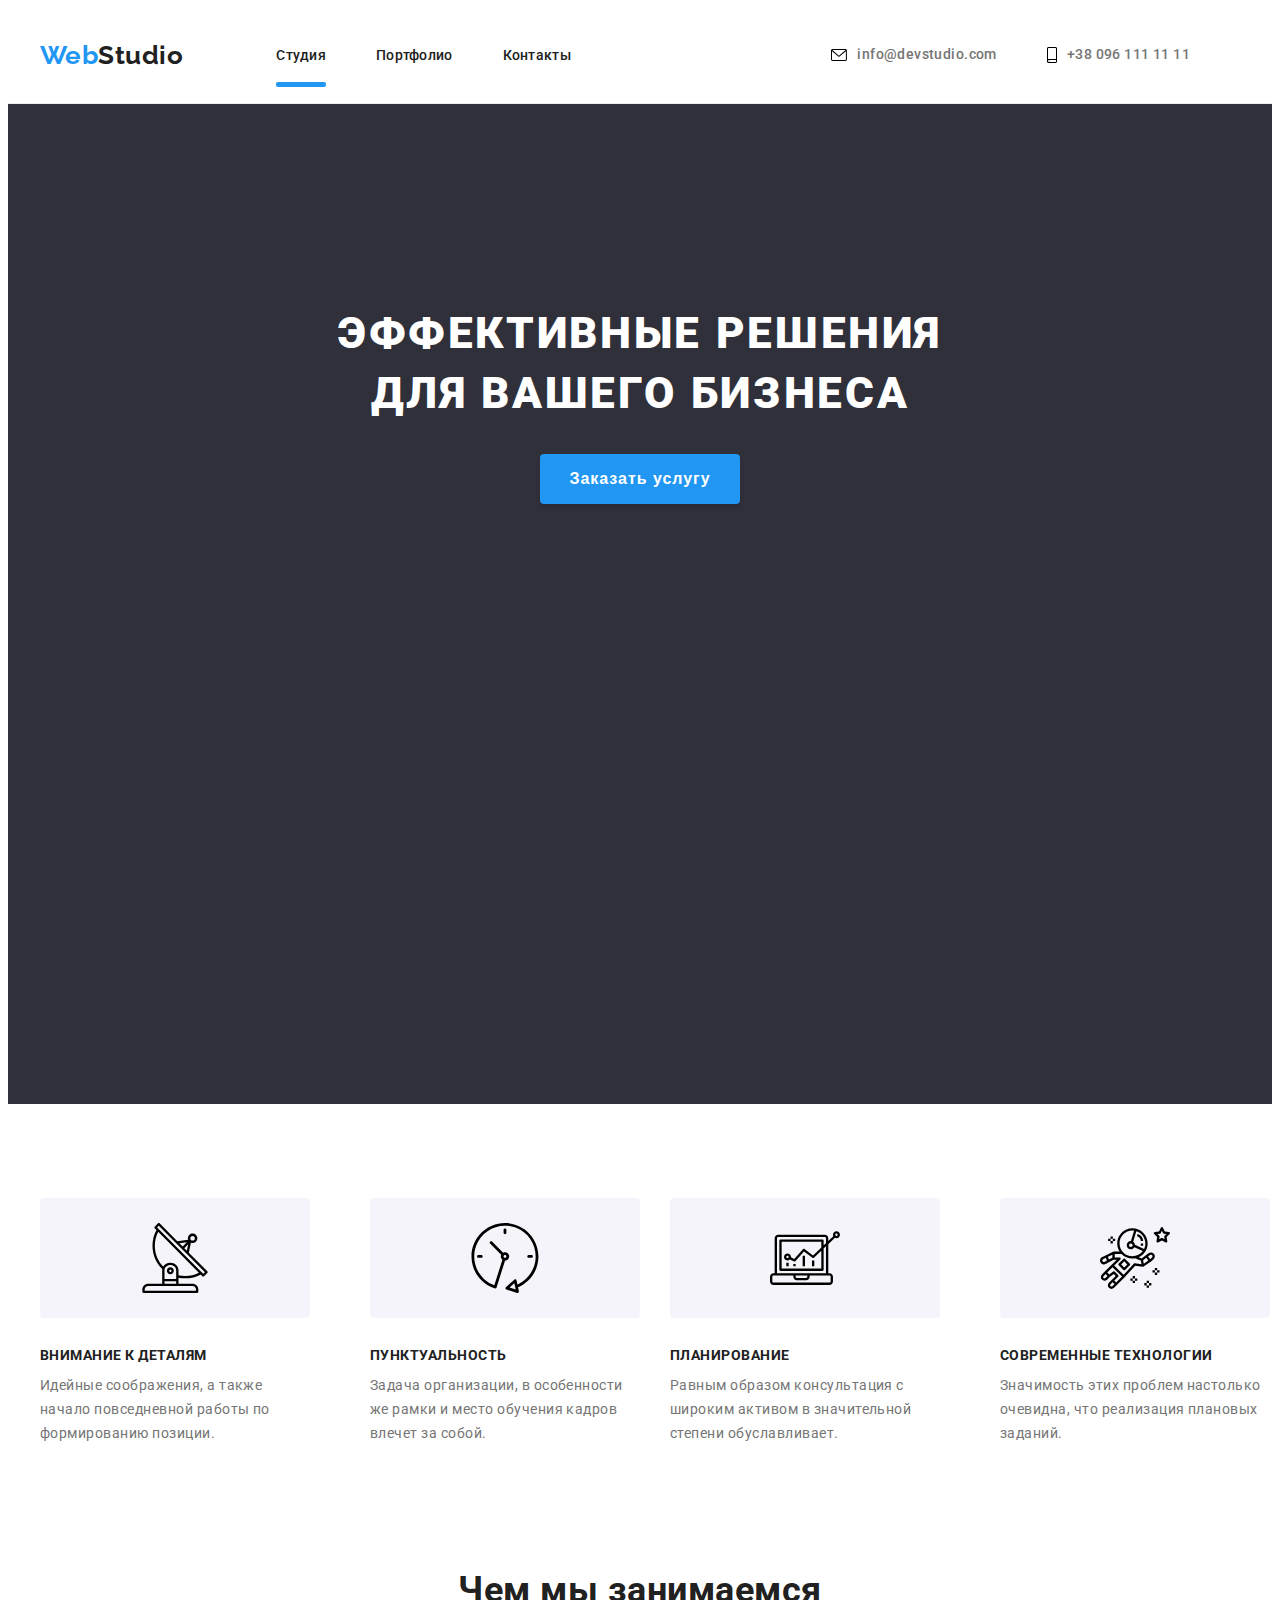
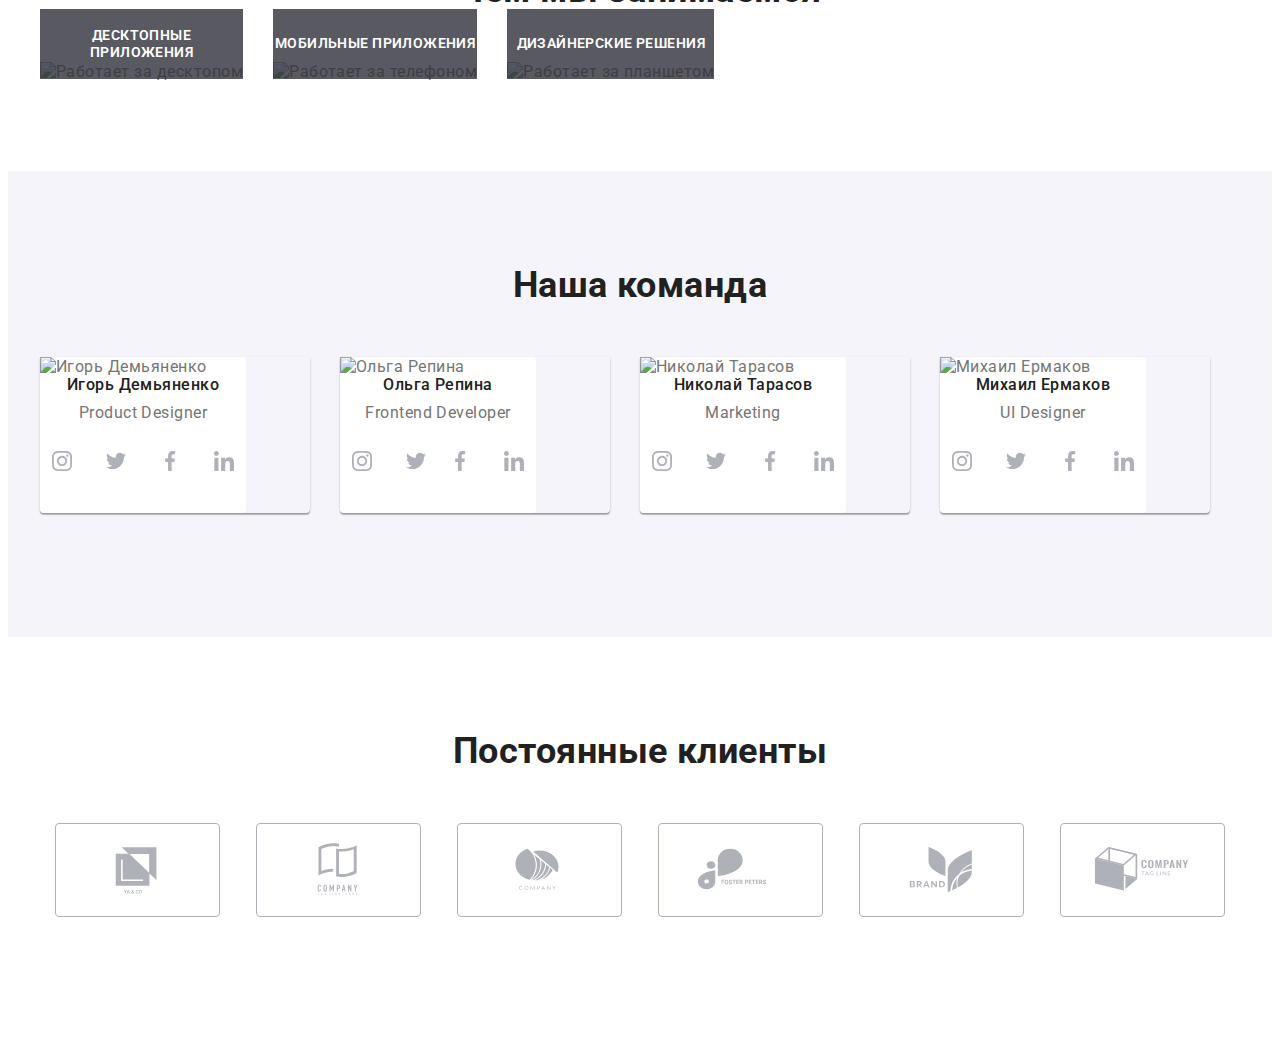
==== commit 0d0cea3d: "first commit" ====
--- a/index.html
+++ b/index.html
@@ -20,88 +20,130 @@
 </head>
 <body>
     <!-- Шапка сайта -->
-    <header class="header">
-        <div class="container">
-        <nav class="nav">
-            <a class="nav-logo link" href="" ><span class="logoweb">Web</span>Studio</a>
-            <ul class="header-list list">
-                <li class="header-item main-underline">
-                    <a class="nav-link link" href="2">Студия </a>
-                </li>
-                <li class="header-item">
-                    <a class="nav-link link" href="./portfolio.html">Портфолио</a>
-                </li>
-                <li class="header-item">
-                    <a class="nav-link link" href="4">Контакты</a>
-                </li>
-            </ul>
-        </nav>
-        
-        <div class="contactq">
-             
-            <a class="cont-mail link" href="mailto:info@devstudio.com">
-                <svg class="header-logo-icon" width="16" height="12">
-                    <use href="./images/icon-sprite/sprite.svg#icon-envelope"></use>
-                </svg>info@devstudio.com
-            </a>
-           
-            
-            <a class="cont-mail link" href="tel:+380961111111">
-                <svg class="header-logo-icon" width="10" height="16">
-                <use href="./images/icon-sprite/sprite.svg#icon-smartphone"></use>
-            </svg>+38 096 111 11 11
-            </a>
-        </div>
-        </div>
-        
-    </header>
+     <header class="header">
+        <div class="container header-container">
+            <a class="nav__logo link" href=""><span class="logoweb">Web</span>Studio</a>
+            <nav class="nav">
+                <ul class="header__list list">
+                    <li class="header__list-item underline--main">
+                        <a class="header__list-link link" href="2">Студия</a>
+                    </li>
+                    <li class="header__list-item">
+                        <a class="header__list-link link" href="./portfolio.html">Портфолио</a>
+                    </li>
+                    <li class="header__list-item">
+                        <a class="header__list-link link" href="4">Контакты</a>
+                    </li>
+                </ul>
+            </nav>
+            <div class="contactq">
+                <a class="cont__mail link" href="mailto:info@devstudio.com">
+                    <svg class="header__logo-icon" width="16" height="12">
+                        <use href="./images/icon-sprite/sprite.svg#icon-envelope"></use>
+                    </svg>info@devstudio.com
+                </a>
+                <a class="cont__mail link" href="tel:+380961111111">
+                    <svg class="header__logo-icon" width="10" height="16">
+                    <use href="./images/icon-sprite/sprite.svg#icon-smartphone"></use>
+                </svg>+38 096 111 11 11
+                </a>
+            </div>
+            <button type="button" class="menu-open js-open-menu">
+                <svg class="menu-open__icon" width="24" height="24">
+                    <use href="./images/icon-sprite/sprite.svg#icon-menu_24px"></use>
+                </svg>
+            </button>
+            <div class="mobile-menu js-menu-container">
+                <div class="mobile-menu__close js-close-menu">X</div>
+                <nav class="mobile-menu__nav">
+                    <ul class="mobile-list list">
+                        <li class="mobile-list__item">
+                            <a href="#" class="mobile-list__link">
+                                Студия
+                            </a>
+                        </li>
+                        <li class="mobile-list__item">
+                            <a href="#" class="mobile-list__link">
+                                Портфолио
+                            </a>
+                        </li>
+                        <li class="mobile-list__item">
+                            <a href="#" class="mobile-list__link">
+                                Контакты
+                            </a>
+                        </li>
+                    </ul>
+                </nav>
+                <div class="mobile-menu-contacts">
+                    <a href="tel:+380961111111" class="mobile-menu__phone">
+                        +380961111111
+                    </a>
+                    <a href="mailto:info@devstudio.com" class="mobile-menu__mail">info@devstudio.com</a>
+                </div>
+                <ul class="mobile-menu-social list">
+                    <li class="mobile-menu-social__item">
+                        <a href="#" class="mobile-menu-social__link">Instagram</a>
+                    </li>
+                    <li class="mobile-menu-social__item">
+                        <a href="#" class="mobile-menu-social__link">Instagram</a>
+                    </li>
+                    <li class="mobile-menu-social__item">
+                        <a href="#" class="mobile-menu-social__link">Instagram</a>
+                    </li>
+                    <li class="mobile-menu-social__item">
+                        <a href="#" class="mobile-menu-social__link">Instagram</a>
+                    </li>
+                </ul>
+            </div>
+        </div>
+    </header> 
     <main>
      <section class="hero">
           <div class="container">
-            <h1 class="hero-title">Эффективные решения<br>
+            <h1 class="hero__title">Эффективные решения<br>
             для вашего бизнеса</h1>
-            <button data-modal-open class="main-button btn" type=button>Заказать услугу</button>
+            <button data-modal-open class="main__button btn" type=button>Заказать услугу</button>
         </div>
     </section> 
     <section class="pluses">
         <div class="container">
-            <ul class="pluses-list list">
-            <li class="pluses-item">
-                <div class="pluses-cont">
+            <ul class="pluses__list list">
+            <li class="pluses__item">
+                <div class="pluses__item--cont">
                     <svg class="" width="70" height="70">
                         <use href="./images/icon-sprite/sprite.svg#icon-antenna"></use>
                     </svg>
                         
                 </div>
-            <h2 class="pluses-title" >Внимание к деталям</h2>
-            <p class="pluses-text" >Идейные соображения, а также начало повседневной работы по формированию позиции.</p>
-            </li>
-            <li class="pluses-item">
-                <div class="pluses-cont">
+            <h2 class="pluses__title" >Внимание к деталям</h2>
+            <p class="pluses__text" >Идейные соображения, а также начало повседневной работы по формированию позиции.</p>
+            </li>
+            <li class="pluses__item">
+                <div class="pluses__item--cont">
                     <svg class="" width="70" height="70">
                         <use href="./images/icon-sprite/sprite.svg#icon-clock"></use>
                     </svg>
                 </div>
-            <h2 class="pluses-title" >Пунктуальность</h2>
-            <p class="pluses-text" >Задача организации, в особенности же рамки и место обучения кадров влечет за собой.</p>
-            </li>
-            <li class="pluses-item">
-                <div class="pluses-cont">
+            <h2 class="pluses__title" >Пунктуальность</h2>
+            <p class="pluses__text" >Задача организации, в особенности же рамки и место обучения кадров влечет за собой.</p>
+            </li>
+            <li class="pluses__item">
+                <div class="pluses__item--cont">
                     <svg class="" width="70" height="70">
                         <use href="./images/icon-sprite/sprite.svg#icon-diagram"></use>
                     </svg>
                 </div>
-            <h2 class="pluses-title" >Планирование</h2>
-            <p class="pluses-text" >Равным образом консультация с широким активом в значительной степени обуславливает.</p>
-            </li>
-            <li class="pluses-item">
-                <div class="pluses-cont">
+            <h2 class="pluses__title" >Планирование</h2>
+            <p class="pluses__text" >Равным образом консультация с широким активом в значительной степени обуславливает.</p>
+            </li>
+            <li class="pluses__item">
+                <div class="pluses__item--cont">
                     <svg class="" width="70" height="70">
                         <use href="./images/icon-sprite/sprite.svg#icon-astronaut"></use>
                     </svg>
                 </div>
-            <h2 class="pluses-title" >Современные технологии</h2>
-            <p class="pluses-text" >Значимость этих проблем настолько очевидна, что реализация плановых заданий.</p>
+            <h2 class="pluses__title" >Современные технологии</h2>
+            <p class="pluses__text" >Значимость этих проблем настолько очевидна, что реализация плановых заданий.</p>
         
             </li>
             </ul>
@@ -109,65 +151,66 @@
     </section> 
     <section class="cases">
         <div class="container">
-        <h2 class="cases-title title">Чем мы занимаемся</h2>
-        <ul class="cases-list list">
-            <li class="cases-item">
-            <div class="case-cont">  
+        <h2 class="cases__title title">Чем мы занимаемся</h2>
+        <ul class="cases__list list">
+            <li class="cases__item">
+            <div class="case__cont">  
             <img src="./images/Work/desktop.jpg" alt="Работает за десктопом" width="370">
-            <p class="cases-text">Десктопные приложения</p>
+            <p class="cases__text">Десктопные приложения</p>
             </div>
         </li>
-            <li class="cases-item">
-                <div class="case-cont">
+            <li class="cases__item">
+                <div class="case__cont">
                 <img src="./images/Work/mobile.jpg" alt="Работает за телефоном" width="370">
-            <p class="cases-text">МОБИЛЬНЫЕ ПРИЛОЖЕНИЯ</p>
+            <p class="cases__text">МОБИЛЬНЫЕ ПРИЛОЖЕНИЯ</p>
         </div>
         </li>
-            <li class="cases-item">
-                <div class="case-cont">
+            <li class="cases__item">
+                <div class="case__cont">
                 <img src="./images/Work/tablet.jpg" alt="Работает за планшетом" width="370">
-            <p class="cases-text">ДИЗАЙНЕРСКИЕ РЕШЕНИЯ</p>
+            <p class="cases__text">ДИЗАЙНЕРСКИЕ РЕШЕНИЯ</p>
         </div>    
         </li>
         </ul>
         </div>
     </section> 
+
     <section class="team">
         <div class="container">
-        <h2 class="team-title title">Наша команда</h2>
-        <ul class="team-list list">
+        <h2 class="team__title title">Наша команда</h2>
+        <ul class="team__list list">
              
-            <li  class="team-item">
-                <div class="team-info">
+            <li  class="team__list-item">
+                <div class="team__info">
                
-                <img class="team-img" src="./images/Team/teammate1.jpg" alt="Игорь Демьяненко" width="270">
+                <img class="team__img" src="./images/Team/teammate1.jpg" alt="Игорь Демьяненко" width="270">
                 <h3 class="teammate">Игорь Демьяненко</h3>
                 <p class="position" lang="en">  Product Designer</p>
-                <ul class="list team-icon">
-                    <li class="team-marg">
-                        <a class="tlm" href="">
-                            <svg class="team-logo-icon" width="20" height="20">
+                <ul class="list soc__icon">
+                    <li class="team__marg">
+                        <a class="tlm" href="">
+                            <svg class="team__logo-icon" width="20" height="20">
                                 <use href="./images/icon-sprite/sprite.svg#icon-instagram"></use>
                             </svg>
                         </a>
                     </li>
-                    <li class="team-marg">
-                        <a class="tlm" href="">
-                            <svg class="team-logo-icon" width="20" height="20">
+                    <li class="team__marg">
+                        <a class="tlm" href="">
+                            <svg class="team__logo-icon" width="20" height="20">
                                 <use href="./images/icon-sprite/sprite.svg#icon-twitter"></use>
                             </svg>
                         </a>
                     </li>
-                    <li class="team-marg">
-                        <a class="tlm" href="">
-                            <svg class="team-logo-icon" width="20" height="20">
+                    <li class="team__marg">
+                        <a class="tlm" href="">
+                            <svg class="team__logo-icon" width="20" height="20">
                                 <use href="./images/icon-sprite/sprite.svg#icon-facebook"></use>
                             </svg>
                         </a>
                     </li>
-                    <li class="team-marg">
-                        <a class="tlm" href="">
-                            <svg class="team-logo-icon" width="20" height="20">
+                    <li class="team__marg">
+                        <a class="tlm" href="">
+                            <svg class="team__logo-icon" width="20" height="20">
                                 <use href="./images/icon-sprite/sprite.svg#icon-linkedin"></use>
                             </svg>
                         </a>
@@ -179,36 +222,36 @@
                 
             </li>
             
-            <li class="team-item">
-                <div class="team-info">
-                <img class="team-img" src="./images/Team/teammate2.jpg" alt="Ольга Репина" width="270">
+            <li class="team__list-item">
+                <div class="team__info">
+                <img class="team__img" src="./images/Team/teammate2.jpg" alt="Ольга Репина" width="270">
                 <h3 class="teammate">Ольга Репина</h3>
                 <p class="position" lang="en">Frontend Developer</p>
-                <ul class="list team-icon">
-                    <li class="team-marg">
-                        <a class="tlm" href="">
-                            <svg class="team-logo-icon" width="20" height="20">
+                <ul class="list soc__icon">
+                    <li class="team__marg">
+                        <a class="tlm" href="">
+                            <svg class="team__logo-icon" width="20" height="20">
                                 <use href="./images/icon-sprite/sprite.svg#icon-instagram"></use>
                             </svg>
                         </a>
                     </li>
-                    <li class="team-marg">
-                        <a class="tlm" href="">
-                            <svg class="team-logo-icon" width="20" height="20">
+                    <li class="team_marg">
+                        <a class="tlm" href="">
+                            <svg class="team__logo-icon" width="20" height="20">
                                 <use href="./images/icon-sprite/sprite.svg#icon-twitter"></use>
                             </svg>
                         </a>
                     </li>
-                    <li class="team-marg">
-                        <a class="tlm" href="">
-                            <svg class="team-logo-icon" width="20" height="20">
+                    <li class="team__marg">
+                        <a class="tlm" href="">
+                            <svg class="team__logo-icon" width="20" height="20">
                                 <use href="./images/icon-sprite/sprite.svg#icon-facebook"></use>
                             </svg>
                         </a>
                     </li>
-                    <li class="team-marg">
-                        <a class="tlm" href="">
-                            <svg class="team-logo-icon" width="20" height="20">
+                    <li class="team__marg">
+                        <a class="tlm" href="">
+                            <svg class="team__logo-icon" width="20" height="20">
                                 <use href="./images/icon-sprite/sprite.svg#icon-linkedin"></use>
                             </svg>
                         </a>
@@ -217,36 +260,36 @@
                 </ul>
                 </div>
             </li>
-            <li class="team-item">
-                <div class="team-info">
-                <img class="team-img" src="./images/Team/teammate3.jpg" alt="Николай Тарасов" width="270">
+            <li class="team__list-item">
+                <div class="team__info">
+                <img class="team__img" src="./images/Team/teammate3.jpg" alt="Николай Тарасов" width="270">
                 <h3 class="teammate">Николай Тарасов</h3>
                 <p class="position" lang="en">Marketing</p>
-            <ul class="list team-icon">
-                <li class="team-marg">
+            <ul class="list soc__icon">
+                <li class="team__marg">
                     <a class="tlm" href="">
-                        <svg class="team-logo-icon" width="20" height="20">
+                        <svg class="team__logo-icon" width="20" height="20">
                             <use href="./images/icon-sprite/sprite.svg#icon-instagram"></use>
                         </svg>
                     </a>
                 </li>
-                <li class="team-marg">
+                <li class="team__marg">
                     <a class="tlm" href="">
-                        <svg class="team-logo-icon" width="20" height="20">
+                        <svg class="team__logo-icon" width="20" height="20">
                             <use href="./images/icon-sprite/sprite.svg#icon-twitter"></use>
                         </svg>
                     </a>
                 </li>
-                <li class="team-marg">
+                <li class="team__marg">
                     <a class="tlm" href="">
-                        <svg class="team-logo-icon" width="20" height="20">
+                        <svg class="team__logo-icon" width="20" height="20">
                             <use href="./images/icon-sprite/sprite.svg#icon-facebook"></use>
                         </svg>
                     </a>
                 </li>
-                <li class="team-marg">
+                <li class="team__marg">
                     <a class="tlm" href="">
-                        <svg class="team-logo-icon" width="20" height="20">
+                        <svg class="team__logo-icon" width="20" height="20">
                             <use href="./images/icon-sprite/sprite.svg#icon-linkedin"></use>
                         </svg>
                     </a>
@@ -256,36 +299,36 @@
             </div>
 
             </li>
-            <li class="team-item">
-                <div class="team-info">
-                <img class="team-img" src="./images/Team/teammate4.jpg" alt="Михаил Ермаков" width="270">
+            <li class="team__list-item">
+                <div class="team__info">
+                <img class="team__img" src="./images/Team/teammate4.jpg" alt="Михаил Ермаков" width="270">
                 <h3 class="teammate">Михаил Ермаков</h3>
                 <p class="position" lang="en">UI Designer</p>
-                <ul class="list team-icon">
-                    <li class="team-marg">
-                        <a class="tlm" href="">
-                            <svg class="team-logo-icon" width="20" height="20">
+                <ul class="list soc__icon">
+                    <li class="team__marg">
+                        <a class="tlm" href="">
+                            <svg class="team__logo-icon" width="20" height="20">
                                 <use href="./images/icon-sprite/sprite.svg#icon-instagram"></use>
                             </svg>
                         </a>
                     </li>
-                    <li class="team-marg">
-                        <a class="tlm" href="">
-                            <svg class="team-logo-icon" width="20" height="20">
+                    <li class="team__marg">
+                        <a class="tlm" href="">
+                            <svg class="team__logo-icon" width="20" height="20">
                                 <use href="./images/icon-sprite/sprite.svg#icon-twitter"></use>
                             </svg>
                         </a>
                     </li>
-                    <li class="team-marg">
-                        <a class="tlm" href="">
-                            <svg class="team-logo-icon" width="20" height="20">
+                    <li class="team__marg">
+                        <a class="tlm" href="">
+                            <svg class="team__logo-icon" width="20" height="20">
                                 <use href="./images/icon-sprite/sprite.svg#icon-facebook"></use>
                             </svg>
                         </a>
                     </li>
-                    <li class="team-marg">
-                        <a class="tlm" href="">
-                            <svg class="team-logo-icon" width="20" height="20">
+                    <li class="team__marg">
+                        <a class="tlm" href="">
+                            <svg class="team__logo-icon" width="20" height="20">
                                 <use href="./images/icon-sprite/sprite.svg#icon-linkedin"></use>
                             </svg>
                         </a>
@@ -296,50 +339,50 @@
             </li>
         </ul>
         </div>
-    </section>
+    </section> 
     
-    <section class="clients">
+  <section class="clients">
         <div class="container">
-        <h2 class="team-title title">Постоянные клиенты</h2>
-        <ul class="list clients-list">
-            <li class="clients-marg">
-                <a class="clients-item" href="">
-                <svg class="clients-logo-icon" width="106" height="60">
+        <h2 class="clients__title title">Постоянные клиенты</h2>
+        <ul class="list clients__list">
+            <li class="clients__marg">
+                <a class="clients__link" href="">
+                <svg class="clients__link-icon" width="106" height="60">
                     <use href="./images/icon-sprite/sprite.svg#icon-yako"></use>
                 </svg>
                 </a>
             </li>
-            <li class="clients-marg">
-                <a class="clients-item" href="">
-                <svg class="clients-logo-icon" width="106" height="60">
+            <li class="clients__marg">
+                <a class="clients__link" href="">
+                <svg class="clients__link-icon" width="106" height="60">
                     <use href="./images/icon-sprite/sprite.svg#icon-company"></use>
                 </svg>
                 </a>
             </li>
-            <li class="clients-marg">
-                <a class="clients-item" href="">
-                <svg class="clients-logo-icon" width="106" height="60">
+            <li class="clients__marg">
+                <a class="clients__link" href="">
+                <svg class="clients__link-icon" width="106" height="60">
                     <use href="./images/icon-sprite/sprite.svg#icon-company2"></use>
                 </svg>
                 </a>
             </li>
-            <li class="clients-marg">
-                <a class="clients-item" href="">
-                <svg class="clients-logo-icon" width="106" height="60">
+            <li class="clients__marg">
+                <a class="clients__link" href="">
+                <svg class="clients__link-icon" width="106" height="60">
                     <use href="./images/icon-sprite/sprite.svg#icon-foster"></use>
                 </svg>
                 </a>
             </li>
-            <li class="clients-marg">
-                <a class="clients-item" href="">
-                <svg class="clients-logo-icon" width="106" height="60">
+            <li class="clients__marg">
+                <a class="clients__link" href="">
+                <svg class="clients__link-icon" width="106" height="60">
                     <use href="./images/icon-sprite/sprite.svg#icon-brand"></use>
                 </svg>
                 </a>
             </li>
-            <li class="clients-marg">
-                <a class="clients-item" href="">
-                <svg class="clients-logo-icon" width="106" height="60">
+            <li class="clients__marg">
+                <a class="clients__link" href="">
+                <svg class="clients__link-icon" width="106" height="60">
                     <use href="./images/icon-sprite/sprite.svg#icon-tagline"></use>
                 </svg>
                 </a>
@@ -349,52 +392,52 @@
     </section>
     </main>
     
-    <!-- Футер -->
-    <footer class="footer">
-        <div class="container footer-cont">
+ <!-- Футер
+   <footer class="footer">
+        <div class="container footer__cont">
                 <div>
-                    <a class="foot-logo link" href=""><span class="logoweb">Web</span>Studio</a>    <!-- address -->
+                    <a class="foot__logo link" href=""><span class="logoweb">Web</span>Studio</a>    
                     <addres class="footer">
                 <ul class="list">
                     
-                <li class="addres-item">
-                    <a class="foot-link link" href="https://goo.gl/maps/ouvRoWt94udnchgPA" target="blank">г. Киев, пр-т Леси Украинки, 26</a>
-                </li>
-                <li class="addres-item">
-                    <a class="contact-link link" href="mailto:info@devstudio.com">info@devstudio.com</a>
-                </li>
-                <li class="addres-item">
-                    <a class="contact-link link" href="tel:+380961111111">+38 096 111 11 11</a>
+                <li class="footer__addres-item">
+                    <a class="footer__link link" href="https://goo.gl/maps/ouvRoWt94udnchgPA" target="blank">г. Киев, пр-т Леси Украинки, 26</a>
+                </li>
+                <li class="footer__addres-item ">
+                    <a class="footer__link link" href="mailto:info@devstudio.com">info@devstudio.com</a>
+                </li>
+                <li class="footer__addres-item ">
+                    <a class="footer__link link" href="tel:+380961111111">+38 096 111 11 11</a>
                 </li>
                 </ul>
                 </div>
-                <div class="soc-link-fot">
-                    <p class="footer-title">ПРИСОЕДИНЯЙТЕСЬ</p>
-                    <ul class="list team-icon">
-                        <li class="soc-marg">
-                            <a class="foot-soc-list" href="">
-                            <svg class="foot-logo-icon" width="20" height="20">
+                <div class="footer__soc-link">
+                    <p class="footer__title">ПРИСОЕДИНЯЙТЕСЬ</p>
+                    <ul class="list soc__icon">
+                        <li class="soc__marg">
+                            <a class="foot__soc-list" href="">
+                            <svg class="foot__logo-icon" width="20" height="20">
                                 <use href="./images/icon-sprite/sprite.svg#icon-instagram"></use>
                             </svg>
                             </a>
                         </li>
-                        <li class="soc-marg">
-                            <a class="foot-soc-list" href="">
-                            <svg class="foot-logo-icon" width="20" height="20">
+                        <li class="soc__marg">
+                            <a class="foot__soc-list" href="">
+                            <svg class="foot__logo-icon" width="20" height="20">
                                 <use href="./images/icon-sprite/sprite.svg#icon-twitter"></use>
                             </svg>
                             </a>
                         </li>
-                        <li class="soc-marg">
-                            <a class="foot-soc-list" href="">
-                            <svg class="foot-logo-icon" width="20" height="20">
+                        <li class="soc__marg">
+                            <a class="foot__soc-list" href="">
+                            <svg class="foot__logo-icon" width="20" height="20">
                                 <use href="./images/icon-sprite/sprite.svg#icon-facebook"></use>
                             </svg>
                             </a>
                         </li>
-                        <li class="soc-marg">
-                            <a class="foot-soc-list" href="">
-                            <svg class="foot-logo-icon" width="20" height="20">
+                        <li class="soc__marg">
+                            <a class="foot__soc-list" href="">
+                            <svg class="foot__logo-icon" width="20" height="20">
                                 <use href="./images/icon-sprite/sprite.svg#icon-linkedin"></use>
                             </svg>
                             </a>
@@ -404,11 +447,11 @@
                 </div>
                 <div class="subscribe">
                     <form>
-                        <label class="title-mail-footer" for="mail">Подпишитесь на рассылку </label>
-                        <div class="sub-send">
-                        <input class="input-sub placeholder-footer" id="mail" type="mail" name="mail" placeholder="E-mail">
-                        <button  class="foot-button btn" type=submit>Подписаться
-                            <svg class="foot-btn-logo" width="24" height="24">
+                        <label class="sub__title-mail" for="mail">Подпишитесь на рассылку </label>
+                        <div class="sub__send">
+                        <input class="sub__input footer__placeholder" id="mail" type="mail" name="mail" placeholder="E-mail">
+                        <button  class="sub__button btn" type=submit>Подписаться
+                            <svg class="sub__btn-logo" width="24" height="24">
                                 <use href="./images/icon-sprite/sprite.svg#icon-send"></use>
                             </svg>
                         </button>
@@ -421,55 +464,55 @@
             
         </addres>
         </div>
-    </footer>
+    </footer> -->
 <div class="backdrop is-hidden" data-modal >
     <div class="modal">
-        <h3 class="modal-text">
+        <h3 class="modal__text">
             Оставьте свои данные, мы вам перезвоним
         </h3>
         <form action="#" class="modal-form" >
             
-                <label class="modal-form-lable" for="name">Имя</label>
+                <label class="modal__form-lable" for="name">Имя</label>
             <div class="input">
-                <input type="text" name="name" id="name" class="modal-form-input">
-                <svg class="modal-logo-icon" width="15" height="15">
+                <input type="text" name="name" id="name" class="modal__form-input">
+                <svg class="modal__logo-icon" width="15" height="15">
                     <use href="./images/icon-sprite/sprite.svg#icon-user"></use>
                 </svg>
             </div>
             
-                <label class="modal-form-lable" for="tel">Телефон</label>
+                <label class="modal__form-lable" for="tel">Телефон</label>
             <div class="input">
-                <input type="tel" name="tel" id="tel" class="modal-form-input">
-                <svg class="modal-logo-icon" width="15" height="15">
+                <input type="tel" name="tel" id="tel" class="modal__form-input">
+                <svg class="modal__logo-icon" width="15" height="15">
                     <use href="./images/icon-sprite/sprite.svg#icon-tel2"></use>
                 </svg>
             </div>
             
-                <label class="modal-form-lable" for="mail1">Почта</label>
+                <label class="modal__form-lable" for="mail1">Почта</label>
             <div class="input">
-                <input type="mail" name="mail" id="mail1" class="modal-form-input">
-                <svg class="modal-logo-icon" width="15" height="15">
+                <input type="mail" name="mail" id="mail1" class="modal__form-input">
+                <svg class="modal__logo-icon" width="15" height="15">
                     <use href="./images/icon-sprite/sprite.svg#icon-mail2"></use>
                 </svg>
             </div>
-            <div class="textarea-cont">
-                <label class="modal-form-lable" for="comment">Комментарий</label>
-                <textarea style="" class="modal-txt placeholder-text" name="comment" id="comment" placeholder="Введите текст" ></textarea>
-            </div>
-            <div class="check-cont">
+            <div class="textarea__cont">
+                <label class="modal__form-lable" for="comment">Комментарий</label>
+                <textarea style="" class="modal__txt placeholder__text" name="comment" id="comment" placeholder="Введите текст" ></textarea>
+            </div>
+            <div class="check__cont">
                 <input type="checkbox" id="check" class="visually-hidden  checkbox" name="policy">
-                <label class="check-text" for="check">
-                    <span class="icon-check" >
-                    <svg class="icon-property" width="18" height="18">
+                <label class="check__text" for="check">
+                    <span class="icon__check" >
+                    <svg class="icon__property" width="18" height="18">
                         <use href="./images/icon-sprite/sprite.svg#icon-check"></use>
                     </svg>
                     </span>
                     Соглашаюсь с рассылкой и принимаю </label><a class="policy-text" href="" >Условия договора</a>
             </div>
-            <button data-modal-open class="main-button btn" type=submit>Отправить</button>
+            <button data-modal-open class="main__button btn" type="submit">Отправить</button>
 
         
-         <div data-modal-close class="close-cont">
+         <div data-modal-close class="close__cont">
         <img data-modal-close src="./images/close-black-18dp (2) 1.svg" alt="close" width="18">
             </div>
             
@@ -479,6 +522,9 @@
         
     </div>
 </div>
+<script defer="" src="https://cdnjs.cloudflare.com/ajax/libs/body-scroll-lock/3.1.5/bodyScrollLock.min.js"
+    crossorigin="anonymous"></script>
 <script src="./js/model.js"></script>
+<script src="./js/menu.js"></script>
 </body>
 </html>--- a/css/main.min.css
+++ b/css/main.min.css
@@ -1,2 +1,2 @@
-body{background-color:#ffffff;font-family:'Roboto', sans-serif;color:var(--main-text-color);letter-spacing:0.03em}p,h1,h2,h3,h4,h5,h6{margin-top:0;margin-bottom:0}ul{margin-top:0;margin-bottom:0;padding-left:0}.list{list-style:none}.link{text-decoration:none;color:var(--main-title-color);transition-property:color;transition-duration:250ms;transition-timing-function:cubic-bezier(0.4, 0, 0.2, 1)}.link:hover,.link:focus{color:var(--accent-color)}:root{--main-title-color: #212121;--secondary-title-color: #303030;--main-text-color: #757575;--secondary-text-color: #9da4bd;--accent-color: #2196f3;--h1-color: #ffffff}.container{width:1200px;padding-left:15px;padding-right:15px;margin:0 auto}.title{font-weight:700;font-size:36px;line-height:1.16;color:var(--main-title-color)}.visually-hidden{position:absolute;width:1px;height:1px;margin:-1px;padding:0;overflow:hidden;border:0;clip:rect(0 0 0 0)}.header-link:focus,.header-link:hover{background-color:#2196f3}.header-logo-icon:hover,.header-logo-icon:focus{fill:#03a9f4}.header{border-bottom:1px solid #ececec}.header .container{display:flex;align-items:center}.header-list{display:flex}.logo-icon{fill:currentColor}.logo-icon:hover,.logo-icon:focus{background-color:#2196f3;fill:white}.header-logo-icon{margin-right:10px;transition:color 250ms cubic-bezier(0.4, 0, 0.2, 1)}.nav{display:flex;align-items:center}.contactq{display:flex;margin-left:auto;align-items:center}.contact-div-right{display:flex;margin-left:30px;align-items:center}.contact-div-right:hover{fill:#03a9f4}.contact-div{display:flex;align-items:center;transition:color 250ms cubic-bezier(0.4, 0, 0.2, 1)}.contact-div:hover{fill:#03a9f4}.nav-logo{font-family:'Raleway', sans-serif;font-size:26px;line-height:1.2;font-weight:700;margin-right:93px}.logoweb{color:var(--accent-color)}.nav-link{position:relative;display:block;padding-top:24px;padding-bottom:25px;font-size:14px;line-height:1.16;font-weight:500;letter-spacing:0.02em}.header-item{position:relative}.header-item:not(:last-child){margin-right:50px}.main-underline::after{position:absolute;content:'';display:flex;width:100%;height:5px;background-color:#2196f3;border-radius:2px;bottom:1px;transition-property:color;transition-duration:250ms;transition-timing-function:cubic-bezier(0.4, 0, 0.2, 1)}.main-underline:hover::after{color:#03a9f4}.second-underline::after{position:absolute;content:'';display:flex;width:100%;height:5px;background-color:#2196f3;border-radius:2px;bottom:1px}.cont-mail{display:flex;align-items:center;padding-top:24px;padding-bottom:25px;font-size:14px;line-height:1.14;font-weight:500;color:var(--main-text-color);letter-spacing:0.03em;margin-right:50px;transition:color 250ms cubic-bezier(0.4, 0, 0.2, 1)}.cont-mail:hover,.cont-mail:focus{fill:#03a9f4}.cont-tel{display:block;padding-top:24px;padding-bottom:25px;font-size:14px;line-height:1.14;font-weight:500;color:var(--main-text-color);letter-spacing:0.03em;transition:color 250ms cubic-bezier(0.4, 0, 0.2, 1)}.cont-tel:hover,.cont-tel:focus{fill:#03a9f4}.hero{background-color:#2f303a;height:600px;padding-top:200px;display:block;max-width:1600px;margin-left:auto;margin-right:auto;background-size:cover;background-repeat:no-repeat;background-position:center;background-image:linear-gradient(rgba(47,48,58,0.4), rgba(47,48,58,0.4)),url(../images/hero.jpg);text-align:center;padding-top:200px;padding-bottom:200px}.hero-title{text-align:center;text-transform:uppercase;font-size:44px;font-weight:900;line-height:1.36;letter-spacing:0.06em;color:var(--h1-color)}.main-button{font-size:16px;font-weight:700;line-height:1.86;color:var(--h1-color);background-color:var(--accent-color);letter-spacing:0.06em;box-shadow:0px 4px 4px rgba(0,0,0,0.15);width:200px;height:50px;border-radius:4px;display:block;margin:auto;margin-top:30px}.btn:hover,.btn:focus{color:var(--h1-color);background-color:var(--accent-color)}.pluses{display:flex;padding-top:94px;padding-bottom:94px}.pluses-list{display:flex}.pluses-cont{display:flex;justify-content:center;align-items:center;width:270px;height:120px;background-color:#f5f4fa;border-radius:4px;margin-bottom:30px}.pluses-item{width:270px}.pluses-item:not(:last-child){margin-right:30px}.pluses-item .pluses-title{text-transform:uppercase;font-size:14px;line-height:1.14;font-weight:700;color:var(--main-title-color);margin-bottom:10px}.pluses-text{font-size:14px;line-height:1.71}.cases-title{text-align:center;margin-bottom:50px}.cases-list{display:flex}.cases{padding-bottom:90px}.cases-item:not(:last-child){margin-right:30px}.case-cont{position:relative}.cases-text{position:absolute;font-style:normal;font-weight:600;font-size:14px;line-height:1.2;text-align:center;letter-spacing:0.03em;text-transform:uppercase;color:#fff;display:flex;bottom:2px;left:0;justify-content:center;align-items:center;width:100%;height:70px;background-color:rgba(47,48,58,0.8)}.team{background-color:#f5f4fa;padding-top:94px;padding-bottom:94px}.team-icon{display:flex;justify-content:center;align-items:center;padding-bottom:30px}.team-info{background-color:white;border-radius:4px}.tlm{display:flex;justify-content:center;align-items:center;width:44px;height:44px;border-radius:50%;transition-property:background-color, fill;transition-duration:250ms;transition-timing-function:cubic-bezier(0.4, 0, 0.2, 1)}.tlm:focus,.tlm:hover{background-color:#2196f3;fill:white}.tlm:focus.team-logo-icon,.tlm:focus .team-logo-icon,.tlm:hover.team-logo-icon,.tlm:hover .team-logo-icon{fill:white}.tlm .team-logo-icon{fill:#afb1b8;transition-property:background-color, fill;transition-duration:250ms;transition-timing-function:cubic-bezier(0.4, 0, 0.2, 1)}.team-marg:not(:last-child){margin-right:10px}.logo-icon{fill:currentColor}.team-list{display:flex}.team-title{text-align:center;margin-bottom:50px}.team-img{margin-bottom:30px}.team-item{box-shadow:0px 1px 3px rgba(0,0,0,0.12),0px 1px 1px rgba(0,0,0,0.14),0px 2px 1px rgba(0,0,0,0.2);border-radius:0px 0px 4px 4px}.team-item:not(:last-child){margin-right:30px}.teammate{font-size:16px;line-height:1.17;font-weight:500;color:var(--main-title-color);text-align:center}.position{font-size:16px;line-height:1.17;color:var(--main-text-color);margin-top:10px;margin-bottom:16px;text-align:center}.clients{padding-top:94px;padding-bottom:94px}.clients-list{display:flex}.clients-item{display:flex;width:170px;height:92px;border:1px solid #afb1b8;border-radius:4px;justify-content:center;align-items:center;transition-property:border;transition-duration:250ms;transition-timing-function:cubic-bezier(0.4, 0, 0.2, 1)}.clients-item:hover{border:1px solid #03a9f4}.clients-item:hover .clients-logo-icon{fill:#2196f3}.clients-item:focus .clients-logo-icon{fill:#2196f3}.clients-marg:not(:last-child){margin-right:30px}.clients-logo-icon{fill:#afb1b8;transition-property:fill;transition-duration:250ms;transition-timing-function:cubic-bezier(0.4, 0, 0.2, 1)}.footer{background-color:#2f303a;padding-bottom:60px;padding-top:60px}.footer-cont{display:flex}.soc-link-fot{margin-left:72px;padding-top:12px}.footer-title{margin-bottom:20px;color:white;font-weight:700;font-size:14px;line-height:1.14;letter-spacing:0.03em;text-transform:uppercase}.footer-list{display:flex}.contact-link{font-size:14px;line-height:1.71;color:rgba(255,255,255,0.6);margin-top:9px;margin-bottom:9px}.addres-item:not(:last-child){margin-bottom:9px}.foot-logo{display:flex;font-family:'Raleway', sans-serif;font-size:26px;line-height:1.2;font-weight:700;color:#ffffff;margin-bottom:20px}.foot-link{font-size:14px;line-height:1.71;color:#ffffff;text-decoration:none}.foot-soc-list{display:flex;justify-content:center;align-items:center;width:44px;height:44px;border-radius:50%;background-color:rgba(255,255,255,0.1);transition-property:background-color, fill;transition-duration:250ms;transition-timing-function:cubic-bezier(0.4, 0, 0.2, 1)}.foot-soc-list:focus,.foot-soc-list:hover{background-color:#2196f3;fill:white}.soc-marg:not(:last-child){margin-right:10px}.foot-logo-icon{fill:#ffffff}.subscribe{display:flex;margin-left:93px;padding-top:12px}.sub-send{display:flex;margin-top:20px}.input-sub{width:358px;height:50px;border-radius:4px;background-color:transparent;border:1px solid rgba(255,255,255,0.3);padding-left:20px}.foot-btn-logo{fill:white;margin-left:10px}.title-mail-footer{font-weight:bold;font-size:14px;line-height:16px;letter-spacing:0.03em;text-transform:uppercase;color:#ffffff;align-items:baseline}.placeholder-footer{font-size:16px;line-height:calc(20 / 16);letter-spacing:0.03em;color:rgba(255,255,255,0.6)}.foot-button{display:flex;position:relative;font-size:16px;padding-top:10px;padding-bottom:10px;align-content:center;justify-content:center;font-weight:700;line-height:1.86;color:var(--h1-color);background-color:var(--accent-color);letter-spacing:0.06em;width:200px;height:50px;border-radius:4px;margin-left:12px}.filt-sect{padding-top:94px;padding-bottom:94px}.filters{display:flex;justify-content:center;margin-bottom:50px}.btn:hover,.btn:focus{box-shadow:0px 1px 3px rgba(0,0,0,0.12),0px 1px 1px rgba(0,0,0,0.14),0px 2px 1px rgba(0,0,0,0.2)}.filter-item:not(:last-child){margin-right:8px}.case{display:flex;flex-wrap:wrap}.case-name{font-size:18px;line-height:2;color:var(--main-title-color)}.case-text{font-size:14px;line-height:1.88}.case-item{cursor:pointer;transition-property:box-shadow;transition-duration:250ms;transition-timing-function:cubic-bezier(0.4, 0, 0.2, 1)}.case-item:hover{box-shadow:0px 1px 3px rgba(0,0,0,0.12),0px 1px 1px rgba(0,0,0,0.14),0px 2px 1px rgba(0,0,0,0.2)}.case-item:hover .overlay-text{transform:translateY(-100%);opacity:1}.case-item:not(:nth-child(n+7)){margin-bottom:30px}.case-item:not(:nth-child(3n)){margin-right:30px}.case-border{border:1px solid #eeeeee;border-top:1px solid #eeeeee;margin-top:-5px;padding-left:24px;padding-top:20px;padding-bottom:20px}.overlay{position:relative;overflow:hidden}.overlay-text{position:absolute;font-weight:normal;font-size:18px;line-height:calc(28 / 18);padding:63px 24px;color:#ffffff;transition:transform 250ms cubic-bezier(0.4, 0, 0.2, 1);width:100%;height:100%;background-color:rgba(33,150,243,0.9);opacity:1}.pointer{cursor:pointer;font-size:16px;font-weight:500;line-height:1.63;color:var(--main-title-color);background-color:#f5f4fa;border-radius:4px;border:transparent;padding:6px 22px 6px 22px;transition-property:color, background-color;transition-duration:250ms;transition-timing-function:cubic-bezier(0.4, 0, 0.2, 1)}.backdrop{position:fixed;left:0;top:0;width:100%;height:100%;background-color:rgba(0,0,0,0.2);opacity:1;transition-property:opacity;transition-duration:250ms;transition-timing-function:cubic-bezier(0.4, 0, 0.2, 1)}.backdrop.is-hidden{opacity:0;pointer-events:none}.backdrop.is-hidden .modal{transform:translate(-50%, -50%) scale(0.5)}.modal{position:absolute;top:50%;left:50%;transform:translate(-50%, -50%) scale(1);width:528px;height:581px;background-color:#fff;padding:40px;transition:transform 250ms cubic-bezier(0.4, 0, 0.2, 1)}.modal-text{font-size:20px;line-height:calc(23 / 20);text-align:center;letter-spacing:0.03em;color:#212121;margin-bottom:12px}.input{display:flex;justify-content:center;flex-direction:column;margin-bottom:10px}.modal-form-lable{top:0;left:0;margin-bottom:4px;font-weight:normal;font-size:12px;line-height:calc(14 / 12);letter-spacing:0.01em;color:#757575;display:block}.modal-form-input{position:relative;width:448px;height:40px;border:solid 1px rgba(33,33,33,0.2);border-radius:4px;cursor:pointer;padding-left:42px;transition:border-color 250ms cubic-bezier(0.4, 0, 0.2, 1)}.modal-form-input:hover,.modal-form-input:focus{border-color:var(--accent-color);fill:var(--accent-color)}.modal-logo-icon{position:absolute;margin-left:12px;transition:fill 250ms cubic-bezier(0.4, 0, 0.2, 1)}.modal-form-input:hover+.modal-logo-icon,.modal-form-input:focus+.modal-logo-icon{fill:var(--accent-color)}.textarea-cont{display:flex;flex-direction:column}.modal-txt{width:100%;height:120px;border:solid 1px rgba(33,33,33,0.2);border-radius:4px;transition:border-color 250ms cubic-bezier(0.4, 0, 0.2, 1);resize:none;display:block;padding-left:16px;padding-top:12px;margin-bottom:20px}.placeholder-text{font-weight:normal;font-size:12px;line-height:calc(14 / 12);letter-spacing:0.01em}.check-cont{display:flex;flex-direction:row;font-weight:400;font-size:14px;line-height:1.7;letter-spacing:0.03em}.check-text{display:flex;align-items:center;font-weight:normal;font-size:14px;line-height:24px;letter-spacing:0.03em;color:#757575;text-align:center}.policy-text{font-weight:normal;font-size:14px;line-height:24px;letter-spacing:0.03em;text-decoration:underline;color:var(--accent-color)}.icon-check{width:16px;height:15px;border:solid 2px #000000;border-radius:2px;margin-right:7px;display:flex;justify-content:center;align-items:center}.icon-property{fill:transparent}.checkbox:checked+.check-text>.icon-check{background-color:var(--accent-color);border:none}.close-cont{position:absolute;display:flex;justify-content:center;align-items:center;top:0;right:0;width:30px;height:30px;border-radius:50%;border:1px solid rgba(0,0,0,0.1);margin-top:8px;margin-right:8px;box-shadow:0px 1px 3px rgba(0,0,0,0.12),0px 1px 1px rgba(0,0,0,0.14),0px 2px 1px rgba(0,0,0,0.2)}
+body{background-color:#ffffff;font-family:'Roboto', sans-serif;color:var(--main-text-color);letter-spacing:0.03em}p,h1,h2,h3,h4,h5,h6{margin-top:0;margin-bottom:0}ul{margin-top:0;margin-bottom:0;padding-left:0}.list{list-style:none}.link{text-decoration:none;color:var(--main-title-color);transition-property:color;transition-duration:250ms;transition-timing-function:cubic-bezier(0.4, 0, 0.2, 1)}.link:hover,.link:focus{color:var(--accent-color)}:root{--main-title-color: #212121;--secondary-title-color: #303030;--main-text-color: #757575;--secondary-text-color: #9da4bd;--accent-color: #2196f3;--h1-color: #ffffff}.container{width:100%;padding-left:15px;padding-right:15px;margin:0 auto;margin-right:auto;margin-left:auto}@media screen and (min-width: 768px){.container{width:768px}}@media screen and (min-width: 1200px){.container{width:1200px}}.title{font-weight:700;font-size:36px;line-height:1.16;color:var(--main-title-color)}.visually-hidden{position:absolute;width:1px;height:1px;margin:-1px;padding:0;overflow:hidden;border:0;clip:rect(0 0 0 0)}.logo-icon{fill:currentColor}.logo-icon:hover,.logo-icon:focus{background-color:#2196f3;fill:white}.header__logo-icon{margin-right:10px;transition:color 250ms cubic-bezier(0.4, 0, 0.2, 1)}.header__logo-icon:hover,.header__logo-icon:focus{fill:#03a9f4}.header-container{display:flex;align-items:center;justify-content:space-between}.header-link:focus,.header-link:hover{background-color:#2196f3}.header{border-bottom:1px solid #ececec}.header__list{display:none}@media screen and (min-width: 768px){.header__list{display:flex}}@media screen and (min-width: 1200px){.header__list{display:flex}}.header-item:not(:last-child){margin-right:50px}.nav{display:none;display:flex;align-items:center;margin-top:15px;margin-bottom:15px;justify-content:space-between}@media screen and (min-width: 768px){.nav{display:flex}}.contactq{display:none;margin-left:auto;align-items:center;display:none}@media screen and (min-width: 768px){.contactq{display:flex;flex-direction:column;align-items:flex-start}}@media screen and (min-width: 1200px){.contactq{flex-direction:row}}.nav__logo{font-family:'Raleway', sans-serif;font-size:26px;line-height:1.2;font-weight:700;margin-right:93px}.logoweb{color:var(--accent-color)}.header__list-link{position:relative;display:block;padding-top:24px;padding-bottom:25px;font-size:14px;line-height:1.16;font-weight:500;letter-spacing:0.02em}.header__list-item{position:relative}.header__list-item:not(:last-child){margin-right:50px}.underline--main::after{position:absolute;content:'';display:flex;width:100%;height:5px;background-color:#2196f3;border-radius:2px;bottom:1px;transition-property:color;transition-duration:250ms;transition-timing-function:cubic-bezier(0.4, 0, 0.2, 1)}.underline--main::after:hover::after{color:#03a9f4}.underline--second::after{position:absolute;content:'';display:flex;width:100%;height:5px;background-color:#2196f3;border-radius:2px;bottom:1px}.cont__mail{display:flex;align-items:center;font-size:14px;line-height:1.14;font-weight:500;color:var(--main-text-color);letter-spacing:0.03em;padding:5px 0;transition:color 250ms cubic-bezier(0.4, 0, 0.2, 1)}.cont__mail:hover,.cont__mail:focus{fill:#03a9f4}@media screen and (min-width: 1200px){.cont__mail{padding-top:24px;padding-bottom:25px;margin-right:50px}}.menu-open{position:relative;width:40px;height:40px;border:none;background:transparent}.menu-open__icon{fill:#000}@media screen and (min-width: 768px){.menu-open{display:none}}.mobile-menu{display:none;position:fixed;flex-direction:column;z-index:10;top:0;left:0;bottom:0;right:0;padding:48px 40px;background:#fff}.mobile-menu.is-open{display:flex}@media screen and (min-width: 768px){.mobile-menu{display:none}}.mobile-list{display:flex;flex-direction:column}.mobile-menu-contacts{margin-top:auto}.mobile-menu-social{margin-top:60px}.js-close-menu{position:absolute;top:15px;right:15px}.hero{max-width:1600px;min-height:400px;background-color:#2f303a;display:block;max-width:1600px;margin-left:auto;margin-right:auto;background-size:cover;background-repeat:no-repeat;background-position:center;background-image:linear-gradient(rgba(47,48,58,0.4), rgba(47,48,58,0.4)),url(../images/hero.jpg);padding-top:118px;padding-bottom:118px}@media screen and (min-width: 1200px){.hero{min-height:600px;padding-top:200px;padding-bottom:200px}}.hero__title{text-align:center;text-transform:uppercase;font-size:26px;font-weight:900;line-height:1.62;letter-spacing:0.06em;color:var(--h1-color)}@media screen and (min-width: 1200px){.hero__title{font-size:44px;line-height:1.36}}.main__button{font-size:16px;font-weight:700;line-height:1.86;color:var(--h1-color);background-color:var(--accent-color);letter-spacing:0.06em;box-shadow:0px 4px 4px rgba(0,0,0,0.15);width:200px;height:50px;border-radius:4px;display:block;margin:auto;margin-top:30px;border:none}.btn:hover,.btn:focus{color:var(--h1-color);background-color:var(--accent-color)}.soc__marg:not(:last-child){margin-right:10px}.soc__marg .foot__soc-list{display:flex;justify-content:center;align-items:center;width:44px;height:44px;border-radius:50%;background-color:rgba(255,255,255,0.1);transition-property:background-color, fill;transition-duration:250ms;transition-timing-function:cubic-bezier(0.4, 0, 0.2, 1)}.soc__marg .foot__soc-list:focus,.soc__marg .foot__soc-list:hover{background-color:#2196f3;fill:white}.foot__logo-icon{fill:#ffffff}.team__marg:not(:last-child){margin-right:10px}.tlm{display:flex;justify-content:center;align-items:center;width:44px;height:44px;border-radius:50%;transition-property:background-color, fill;transition-duration:250ms;transition-timing-function:cubic-bezier(0.4, 0, 0.2, 1)}.tlm:focus,.tlm:hover{background-color:#2196f3;fill:white}.tlm:focus.team__logo-icon,.tlm:focus .team__logo-icon,.tlm:hover.team__logo-icon,.tlm:hover .team__logo-icon{fill:white}.tlm .team__logo-icon{fill:#afb1b8;transition-property:background-color, fill;transition-duration:250ms;transition-timing-function:cubic-bezier(0.4, 0, 0.2, 1)}.pluses{display:flex;padding-top:60px;padding-bottom:60px}@media screen and (min-width: 1200px){.pluses{padding-top:94px;padding-bottom:94px}}.pluses__list{flex-wrap:wrap}@media screen and (min-width: 768px){.pluses__list{display:flex}}.pluses__item--cont{display:flex;justify-content:center;align-items:center;height:120px;background-color:#f5f4fa;border-radius:4px;margin-bottom:30px}.pluses__item{flex-basis:calc(100% / 1 - 30px)}.pluses__item:not(:last-child){margin-bottom:30px}@media screen and (min-width: 768px){.pluses__item{flex-basis:calc(100% / 2 - 30px)}.pluses__item:nth-child(2n){margin-right:-30px;margin-left:30px;margin-bottom:30px}}@media screen and (min-width: 1200px){.pluses__item{flex-basis:calc(100% / 4 - 30px)}.pluses__item:not(:last-child){margin-right:30px;margin-bottom:30px}}.pluses__item .pluses__title{text-transform:uppercase;font-size:14px;line-height:1.14;font-weight:700;color:var(--main-title-color);margin-bottom:10px;text-align:center}@media screen and (min-width: 768px){.pluses__item .pluses__title{text-align:left}}.pluses__text{font-size:14px;line-height:1.71}.cases__title{text-align:center;margin-bottom:50px}.cases__list{display:flex}.cases{padding-bottom:90px;display:none}@media screen and (min-width: 1200px){.cases{display:block}}.cases__item:not(:last-child){margin-right:30px}.case__cont{position:relative}.cases__text{position:absolute;font-style:normal;font-weight:600;font-size:14px;line-height:1.2;text-align:center;letter-spacing:0.03em;text-transform:uppercase;color:#fff;display:flex;bottom:2px;left:0;justify-content:center;align-items:center;width:100%;height:70px;background-color:rgba(47,48,58,0.8)}.team{background-color:#f5f4fa;padding-top:94px;padding-bottom:94px}.soc__icon{display:flex;justify-content:center;align-items:center;padding-bottom:30px}.team__info{background-color:white;border-radius:4px}.team__list{display:flex;flex-wrap:wrap}@media screen and (min-width: 1200px){.team__list{display:flex}}.team__title{text-align:center;margin-bottom:50px}.team__list-item{box-shadow:0px 1px 3px rgba(0,0,0,0.12),0px 1px 1px rgba(0,0,0,0.14),0px 2px 1px rgba(0,0,0,0.2);border-radius:0px 0px 4px 4px;margin-bottom:30px}@media screen and (min-width: 768px){.team__list-item{display:flex;flex-basis:calc(100% / 2 - 30px)}}@media screen and (min-width: 1200px){.team__list-item{flex-basis:calc(100% / 4 - 30px)}.team__list-item:not(:last-child){margin-right:30px}}.teammate{font-size:16px;line-height:1.17;font-weight:500;color:var(--main-title-color);text-align:center}.position{font-size:16px;line-height:1.17;color:var(--main-text-color);margin-top:10px;margin-bottom:16px;text-align:center}.team__img{width:100%}@media screen and (min-width: 1200px){.team__img{width:354px}}@media screen and (min-width: 1200px){.team__img{width:270px}}.clients{padding-top:94px;padding-bottom:94px}.clients__list{margin:0 auto;display:flex;flex-wrap:wrap;justify-content:space-between;max-width:450px}@media screen and (min-width: 768px){.clients__list{max-width:738px}}@media screen and (min-width: 1200px){.clients__list{max-width:1170px}}.clients__link{margin-bottom:30px;display:flex;width:100%;height:92px;border:1px solid #afb1b8;border-radius:4px;justify-content:center;align-items:center;transition-property:border;transition-duration:250ms;transition-timing-function:cubic-bezier(0.4, 0, 0.2, 1)}.clients__link:hover{border:1px solid #03a9f4}.clients__link:hover .clients__link-icon{fill:#2196f3}.clients__link:focus .clients__link-icon{fill:#2196f3}.clients__marg{display:flex;justify-content:center;width:calc(100% / 2 - 15px)}@media screen and (min-width: 768px){.clients__marg{width:calc(100% / 3 - 15px)}}@media screen and (min-width: 1200px){.clients__marg{width:calc(100% / 6 - 30px)}}.clients__title{text-align:center;margin-bottom:50px}.clients__link-icon{fill:#afb1b8;transition-property:fill;transition-duration:250ms;transition-timing-function:cubic-bezier(0.4, 0, 0.2, 1)}.footer{background-color:#2f303a;padding-bottom:60px;padding-top:60px}.footer__cont{display:flex}.footer__soc-link{margin-left:72px;padding-top:12px}.footer__title{margin-bottom:20px;color:white;font-weight:700;font-size:14px;line-height:1.14;letter-spacing:0.03em;text-transform:uppercase}.footer__link{font-size:14px;line-height:1.71;color:rgba(255,255,255,0.6);margin-top:9px;margin-bottom:9px}.footer__addres-item:not(:last-child){margin-bottom:9px}.foot__logo{display:flex;font-family:'Raleway', sans-serif;font-size:26px;line-height:1.2;font-weight:700;color:#ffffff;margin-bottom:20px}.foot-link{font-size:14px;line-height:1.71;color:#ffffff;text-decoration:none}.subscribe{display:flex;margin-left:93px;padding-top:12px}.sub__send{display:flex;margin-top:20px}.sub__input{width:358px;height:50px;border-radius:4px;background-color:transparent;border:1px solid rgba(255,255,255,0.3);padding-left:20px}.sub__btn-logo{fill:white;margin-left:10px}.sub__title-mail{font-weight:bold;font-size:14px;line-height:16px;letter-spacing:0.03em;text-transform:uppercase;color:#ffffff;align-items:baseline}.footer__placeholder{font-size:16px;line-height:calc(20 / 16);letter-spacing:0.03em;color:rgba(255,255,255,0.6)}.sub__button{display:flex;position:relative;font-size:16px;padding-top:10px;padding-bottom:10px;align-content:center;justify-content:center;font-weight:700;line-height:1.86;color:var(--h1-color);background-color:var(--accent-color);letter-spacing:0.06em;width:200px;height:50px;border-radius:4px;margin-left:12px}.filt-sect{padding-top:94px;padding-bottom:94px}.filters{display:flex;justify-content:center;margin-bottom:50px}.btn:hover,.btn:focus{box-shadow:0px 1px 3px rgba(0,0,0,0.12),0px 1px 1px rgba(0,0,0,0.14),0px 2px 1px rgba(0,0,0,0.2)}.filter-item:not(:last-child){margin-right:8px}.case{display:flex;flex-wrap:wrap}.case-name{font-size:18px;line-height:2;color:var(--main-title-color)}.case-text{font-size:14px;line-height:1.88}.case-item{cursor:pointer;transition-property:box-shadow;transition-duration:250ms;transition-timing-function:cubic-bezier(0.4, 0, 0.2, 1)}.case-item:hover{box-shadow:0px 1px 3px rgba(0,0,0,0.12),0px 1px 1px rgba(0,0,0,0.14),0px 2px 1px rgba(0,0,0,0.2)}.case-item:hover .overlay-text{transform:translateY(-100%);opacity:1}.case-item:not(:nth-child(n+7)){margin-bottom:30px}.case-item:not(:nth-child(3n)){margin-right:30px}.case-border{border:1px solid #eeeeee;border-top:1px solid #eeeeee;margin-top:-5px;padding-left:24px;padding-top:20px;padding-bottom:20px}.overlay{position:relative;overflow:hidden}.overlay-text{position:absolute;font-weight:normal;font-size:18px;line-height:calc(28 / 18);padding:63px 24px;color:#ffffff;transition:transform 250ms cubic-bezier(0.4, 0, 0.2, 1);width:100%;height:100%;background-color:rgba(33,150,243,0.9);opacity:1}.pointer{cursor:pointer;font-size:16px;font-weight:500;line-height:1.63;color:var(--main-title-color);background-color:#f5f4fa;border-radius:4px;border:transparent;padding:6px 22px 6px 22px;transition-property:color, background-color;transition-duration:250ms;transition-timing-function:cubic-bezier(0.4, 0, 0.2, 1)}.backdrop{position:fixed;left:0;top:0;width:100%;height:100%;background-color:rgba(0,0,0,0.2);opacity:1;transition-property:opacity;transition-duration:250ms;transition-timing-function:cubic-bezier(0.4, 0, 0.2, 1)}.backdrop.is-hidden{opacity:0;pointer-events:none}.backdrop.is-hidden .modal{transform:translate(-50%, -50%) scale(0.5)}.modal{position:absolute;top:50%;left:50%;transform:translate(-50%, -50%) scale(1);width:528px;height:581px;background-color:#fff;padding:40px;transition:transform 250ms cubic-bezier(0.4, 0, 0.2, 1)}.modal__text{font-size:20px;line-height:calc(23 / 20);text-align:center;letter-spacing:0.03em;color:#212121;margin-bottom:12px}.input{display:flex;justify-content:center;flex-direction:column;margin-bottom:10px}.modal__form-lable{top:0;left:0;margin-bottom:4px;font-weight:normal;font-size:12px;line-height:calc(14 / 12);letter-spacing:0.01em;color:#757575;display:block}.modal__form-input{position:relative;width:448px;height:40px;border:solid 1px rgba(33,33,33,0.2);border-radius:4px;cursor:pointer;padding-left:42px;transition:border-color 250ms cubic-bezier(0.4, 0, 0.2, 1)}.modal__form-input:hover,.modal__form-input:focus{border-color:var(--accent-color);fill:var(--accent-color)}.modal__logo-icon{position:absolute;margin-left:12px;transition:fill 250ms cubic-bezier(0.4, 0, 0.2, 1)}.modal__form-input:hover+.modal__logo-icon,.modal__form-input:focus+.modal__logo-icon{fill:var(--accent-color)}.textarea__cont{display:flex;flex-direction:column}.modal__txt{width:100%;height:120px;border:solid 1px rgba(33,33,33,0.2);border-radius:4px;transition:border-color 250ms cubic-bezier(0.4, 0, 0.2, 1);resize:none;display:block;padding-left:16px;padding-top:12px;margin-bottom:20px}.placeholder__text{font-weight:normal;font-size:12px;line-height:calc(14 / 12);letter-spacing:0.01em}.check__cont{display:flex;flex-direction:row;font-weight:400;font-size:14px;line-height:1.7;letter-spacing:0.03em}.check__text{display:flex;align-items:center;font-weight:normal;font-size:14px;line-height:24px;letter-spacing:0.03em;color:#757575;text-align:center}.policy__text{font-weight:normal;font-size:14px;line-height:24px;letter-spacing:0.03em;text-decoration:underline;color:var(--accent-color)}.icon__check{width:16px;height:15px;border:solid 2px #000000;border-radius:2px;margin-right:7px;display:flex;justify-content:center;align-items:center}.icon__property{fill:transparent}.checkbox:checked+.check__text>.icon__check{background-color:var(--accent-color);border:none}.close__cont{position:absolute;display:flex;justify-content:center;align-items:center;top:0;right:0;width:30px;height:30px;border-radius:50%;border:1px solid rgba(0,0,0,0.1);margin-top:8px;margin-right:8px;box-shadow:0px 1px 3px rgba(0,0,0,0.12),0px 1px 1px rgba(0,0,0,0.14),0px 2px 1px rgba(0,0,0,0.2)}
 /*# sourceMappingURL=main.min.css.map */